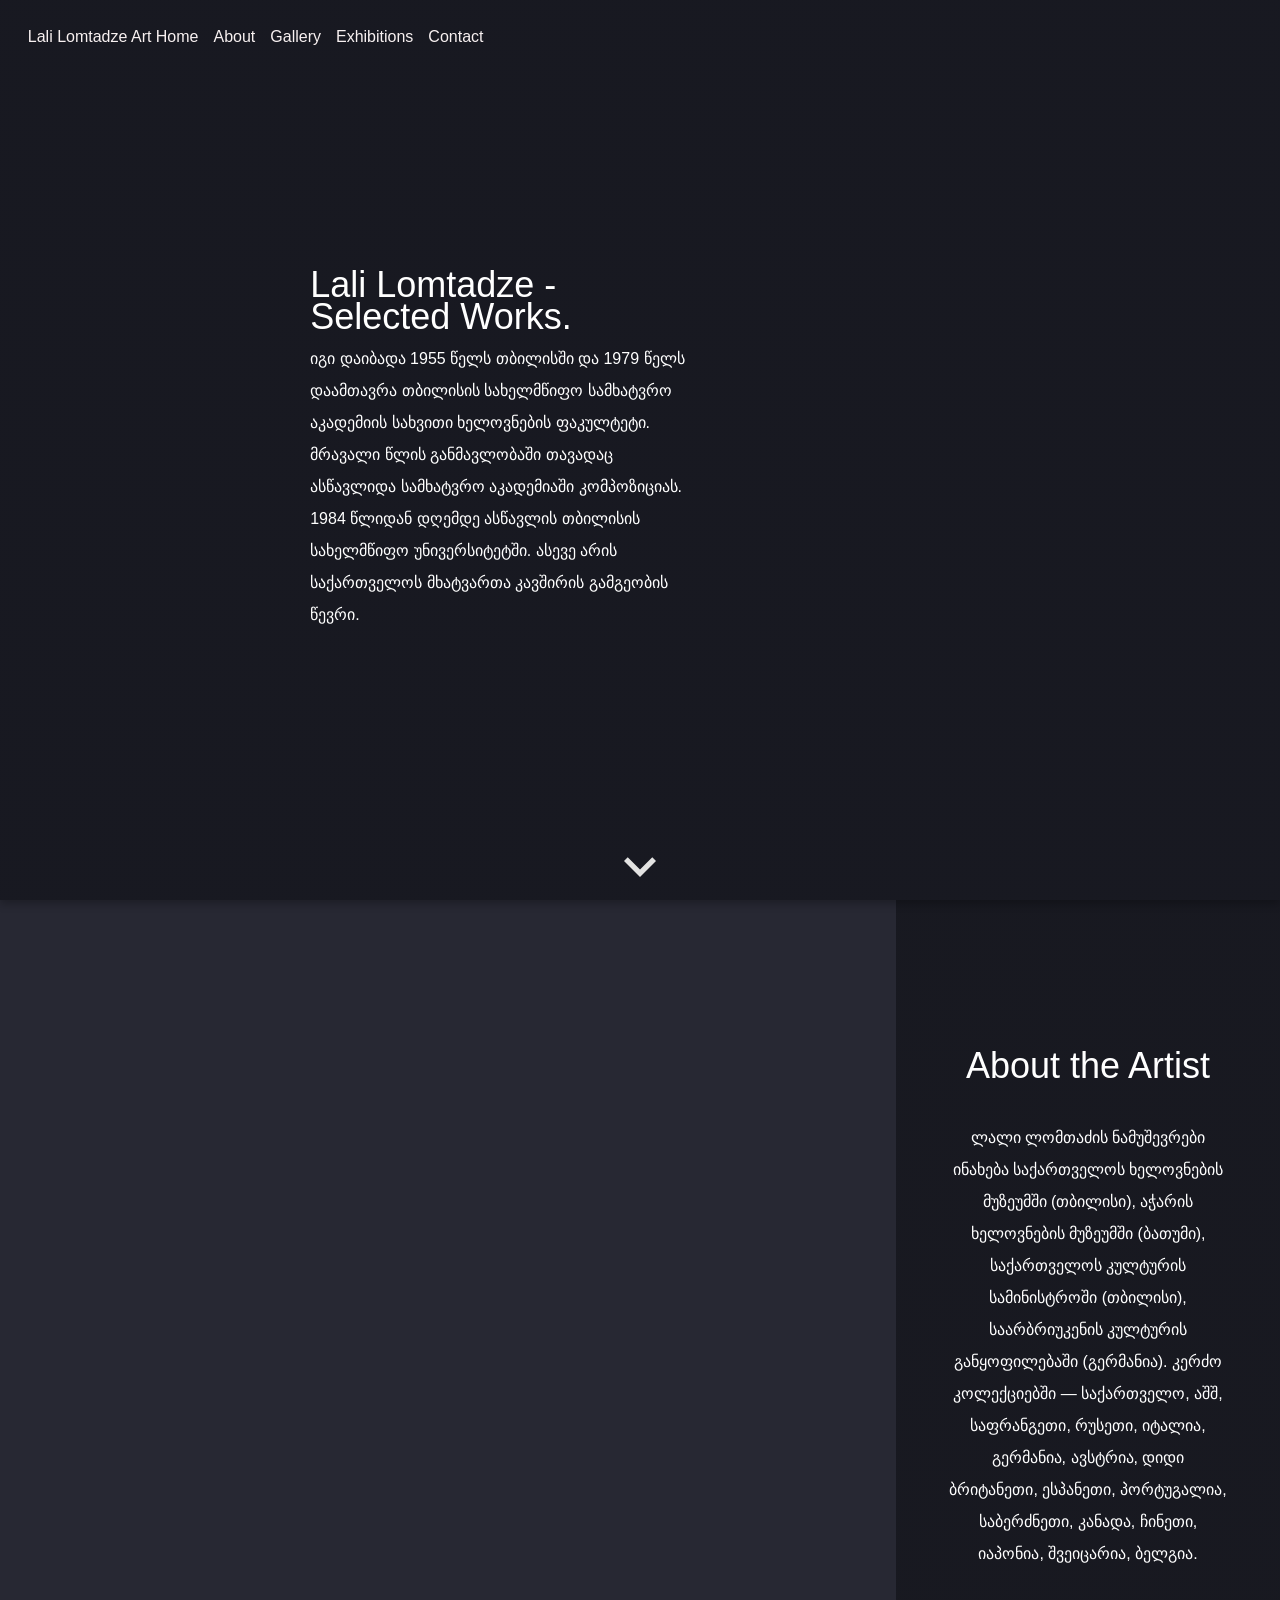
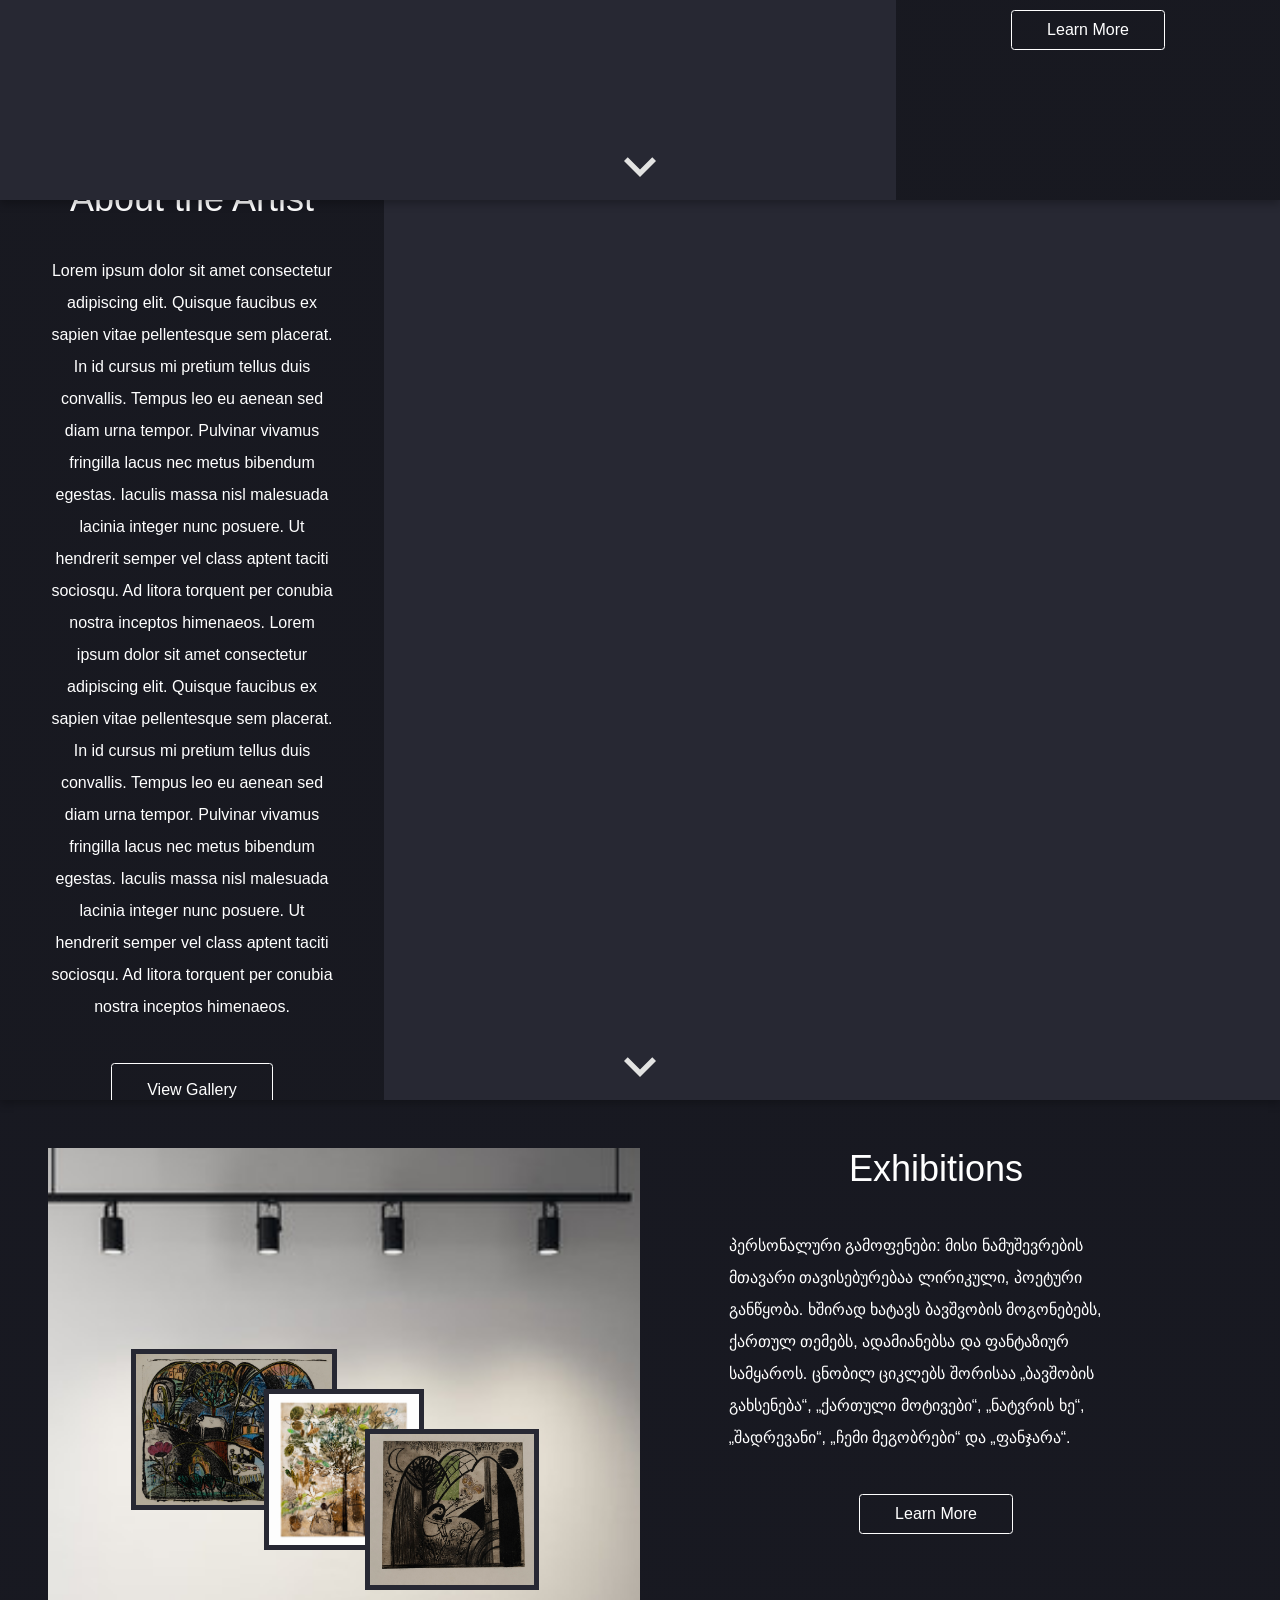
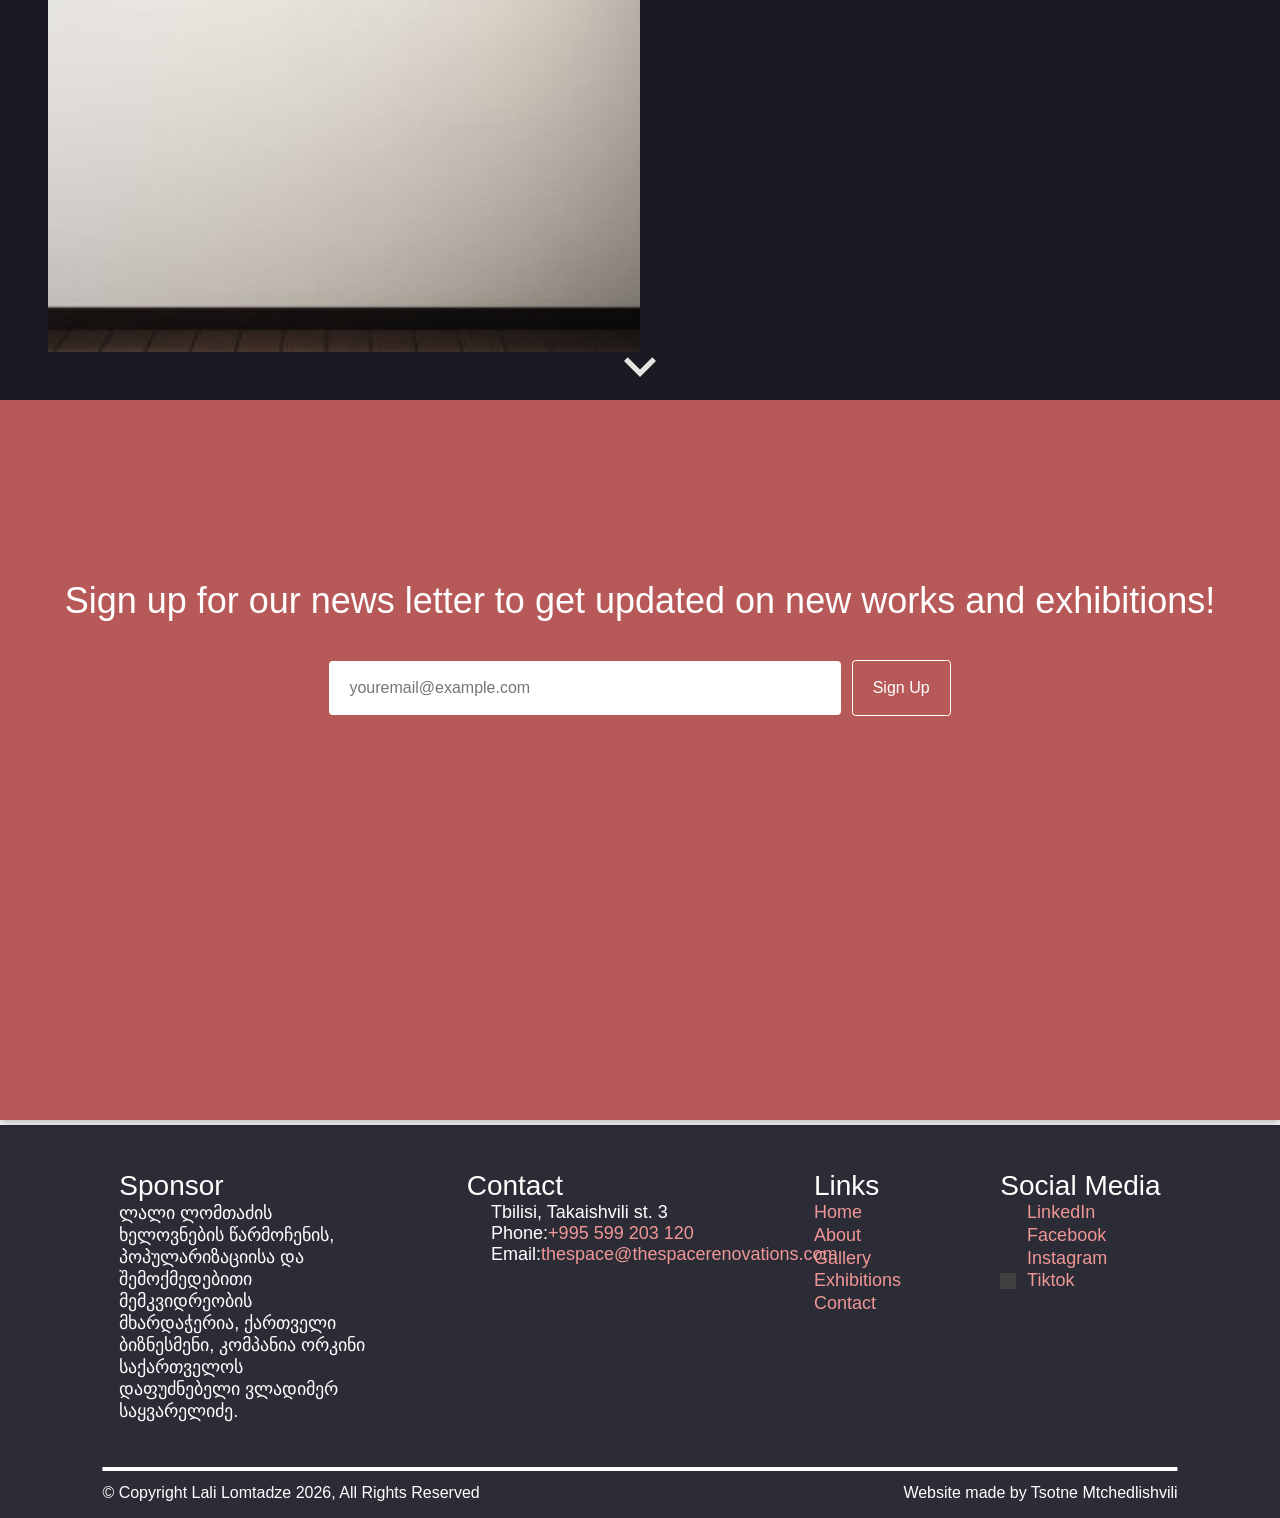
==== about.html @ ee427dda "Update the project to its alpha state Alpha update" ====
<!DOCTYPE html>
<html lang="en">
<head>
    <meta charset="UTF-8">
    <meta name="viewport" content="width=device-width, initial-scale=1.0">
    <meta name="description" content="">

    <meta property="og:title" content="">
    <meta property="og:description" content="">
    <meta property="og:image" content="">
    <meta property="og:type" content="">
    <meta property="og:url" content="">
    
    <link rel="canonical" href="">

    

    <link rel="alternate" hreflang="ka" href="">
    <link rel="alternate" hreflang="en" href="">
    <link rel="alternate" hreflang="x-default" href="">

    <link rel="stylesheet" href="Styles/styles.css">
    <link rel="stylesheet" href="Styles/nav.css">
    <link rel="stylesheet" href="Styles/UI.css">
    <link rel="stylesheet" href="Styles/about.css">
    <link rel="stylesheet" href="Styles/footer.css">

    <title>About</title>
</head>
<body>
    <header>
        <div class="top_Panel ">

            <div class="top_Panel_Before"></div>
            <div class="logo_And_Btn">
                <a href="index.html" class="nav_Logo">
                    Lali Lomtadze Art
                </a>

                <button class="hamburger_Btn hamburger_Visible" aria-label="Toggle navigation menu" aria-expanded="false">
                    <div class="hamburger_Line hl1"></div>
                    <div class="hamburger_Line hl2">
                        <div class="hl_Piece1"></div>
                        <div class="hl_Piece2"></div>
                    </div>
                    <div class="hamburger_Line hl3"></div>
                </button>
            </div>

            <nav class="nav_Element">
                <ul class="nav_List">
                    <li class="nav_Item">
                        <a href="index.html" class="nav_Link">Home</a>
                    </li>
                    <li class="nav_Item">
                        <a href="about.html" class="nav_Link">About</a>
                    </li>
                    <li class="nav_Item">
                        <a href="gallery.html" class="nav_Link">Gallery</a>
                    </li>
                    <li class="nav_Item">
                        <a href="exhibition.html" class="nav_Link">Exhibitions</a>
                    </li>
                    <li class="nav_Item">
                        <a href="contact.html" class="nav_Link">Contact</a>
                    </li>
                </ul>
            </nav>
        </div>
        <div id="sentinel" aria-hidden="true" style="position: absolute; top: 0; left: 0; width: 100%; height: 1px; pointer-events: none; opacity: 0;"></div>
    </header>

    <main>

        <section class="landing_Banner_About" aria-labelledby="">
            <div class="about_Banner_Content content_Window">
                <div class="banner_Content_Centerer">
                    <div class="banner_Text_Container">
                        <h1 class="about_Primary_Heading">
                            Lali Lomtadze - Selected Works.
                        </h1>
                        <p class="about_Biography_Description">
                            იგი დაიბადა 1955 წელს თბილისში და 1979 წელს დაამთავრა თბილისის სახელმწიფო
                            სამხატვრო აკადემიის სახვითი ხელოვნების ფაკულტეტი. მრავალი წლის განმავლობაში
                            თავადაც ასწავლიდა სამხატვრო აკადემიაში კომპოზიციას. 1984 წლიდან დღემდე ასწავლის
                            თბილისის სახელმწიფო უნივერსიტეტში. ასევე არის საქართველოს მხატვართა კავშირის
                            გამგეობის წევრი.
                        </p>
                    </div>
                    <div class="banner_Portrait_Container">
                        <img src="https://encrypted-tbn0.gstatic.com/images?q=tbn:ANd9GcS9fx3Zv20rhiYSWiV0ve0TaMlXgPOiz7mIJTWCJPM9UE-crGL4TwA_lVGU&s=10" alt="" class="about_Banner_Portrait">
                    </div>
                </div>
            </div>    
            <div class="arrow_Centerer">
                <a href="#aboutSection3" class="jump_To_Arrow">
                    <img src="../images/downArrow.svg" alt="" class="downArrow">
                </a>
            </div>
        </section>

        <!-- <section class="about_Section_2" aria-labelledby="">
            <div class="section2_Container content_Window">
                <h2 class="main_Biography_Heading">
                    About the Artist
                </h2>
                <p class="main_Biography_Description">
                    Lorem ipsum dolor sit amet consectetur adipiscing elit. Quisque faucibus ex sapien vitae pellentesque sem placerat. In id cursus mi pretium tellus duis convallis. Tempus leo eu aenean sed diam urna tempor. Pulvinar vivamus fringilla lacus nec metus bibendum egestas. Iaculis massa nisl malesuada lacinia integer nunc posuere. Ut hendrerit semper vel class aptent taciti sociosqu. Ad litora torquent per conubia nostra inceptos himenaeos.

                    Lorem ipsum dolor sit amet consectetur adipiscing elit. Quisque faucibus ex sapien vitae pellentesque sem placerat. In id cursus mi pretium tellus duis convallis. Tempus leo eu aenean sed diam urna tempor. Pulvinar vivamus fringilla lacus nec metus bibendum egestas. Iaculis massa nisl malesuada lacinia integer nunc posuere. Ut hendrerit semper vel class aptent taciti sociosqu. Ad litora torquent per conubia nostra inceptos himenaeos.
                </p>
            </div>
        </section> -->

        <section class="about_Section_3" id="aboutSection3" aria-labelledby="">
            <div class="section3_Container content_Window section_Panel">
                <h2 class="main_Biography_Heading">
                    About the Artist
                </h2>
                <p class="main_Biography_Description">
                    ლალი ლომთაძის ნამუშევრები ინახება საქართველოს ხელოვნების მუზეუმში (თბილისი),
                    აჭარის ხელოვნების მუზეუმში (ბათუმი), საქართველოს კულტურის სამინისტროში
                    (თბილისი), საარბრიუკენის კულტურის განყოფილებაში (გერმანია).
                    კერძო კოლექციებში — საქართველო, აშშ, საფრანგეთი, რუსეთი, იტალია, გერმანია, ავსტრია,
                    დიდი ბრიტანეთი, ესპანეთი, პორტუგალია, საბერძნეთი, კანადა, ჩინეთი, იაპონია, შვეიცარია,
                    ბელგია.
                </p>
                <button class="generic_Button">Learn More</button>
            </div>
            <div class="arrow_Centerer">
                <a href="#aboutSection4" class="jump_To_Arrow">
                    <img src="../images/downArrow.svg" alt="" class="downArrow">
                </a>
            </div>
        </section>

        <section class="about_Section_4" id="aboutSection4" aria-labelledby="">
            <div class="section4_Container content_Window section_Panel">
                <h2 class="main_Biography_Heading">
                    About the Artist
                </h2>
                <p class="main_Biography_Description">
                    Lorem ipsum dolor sit amet consectetur adipiscing elit. Quisque faucibus ex sapien vitae pellentesque sem placerat. In id cursus mi pretium tellus duis convallis. Tempus leo eu aenean sed diam urna tempor. Pulvinar vivamus fringilla lacus nec metus bibendum egestas. Iaculis massa nisl malesuada lacinia integer nunc posuere. Ut hendrerit semper vel class aptent taciti sociosqu. Ad litora torquent per conubia nostra inceptos himenaeos.

                    Lorem ipsum dolor sit amet consectetur adipiscing elit. Quisque faucibus ex sapien vitae pellentesque sem placerat. In id cursus mi pretium tellus duis convallis. Tempus leo eu aenean sed diam urna tempor. Pulvinar vivamus fringilla lacus nec metus bibendum egestas. Iaculis massa nisl malesuada lacinia integer nunc posuere. Ut hendrerit semper vel class aptent taciti sociosqu. Ad litora torquent per conubia nostra inceptos himenaeos.
                </p>
                <a href="gallery.html" class="generic_Button">View Gallery</a>
            </div>
            <div class="arrow_Centerer">
                <a href="#aboutSection5" class="jump_To_Arrow">
                    <img src="../images/downArrow.svg" alt="" class="downArrow">
                </a>
            </div>
        </section>

        <section class="about_Section_5" id="aboutSection5" aria-labelledby="">
            <div class="section5_Container content_Window">
                <div class="content_Window_One">
                   <!-- <img src="../images/gallery/!Unsorted/20260814_112238970_iOS.jpg" id="exponat_1" height="150" alt="" class="exponat exponat_Animation">
                   <img src="../images/gallery/!Unsorted/20260817_174704595_iOS.png" id="exponat_2" alt="" height="150" class="exponat exponat_Animation">
                   <img src="../images/gallery/!Unsorted/20260814_113115418_iOS.jpg" id="exponat_3" alt="" height="150" class="exponat exponat_Animation"> -->
                </div>
                <div class="content_Window_Two">
                     <h2 class="main_Biography_Heading">
                        Exhibitions
                    </h2>
                    <p class="section5_Description">
                        პერსონალური გამოფენები:
                        მისი ნამუშევრების მთავარი თავისებურებაა ლირიკული, პოეტური განწყობა. ხშირად ხატავს
                        ბავშვობის მოგონებებს, ქართულ თემებს, ადამიანებსა და ფანტაზიურ სამყაროს. ცნობილ
                        ციკლებს შორისაა „ბავშობის გახსენება“, „ქართული მოტივები“, „ნატვრის ხე“, „შადრევანი“,
                        „ჩემი მეგობრები“ და „ფანჯარა“.
                    </p>
                    <a href="exhibition.html" class="generic_Button">Learn More</a>
                </div>
            </div>
            <div class="arrow_Centerer">
                <a href="#aboutSection6" class="jump_To_Arrow">
                    <img src="../images/downArrow.svg" alt="" class="downArrow">
                </a>
            </div>
        </section>

        <section class="about_Section_6" id="aboutSection6" aria-labelledby="">
            <div class="section6_Container">
                <h2 class="main_Biography_Heading">
                    Sign up for our news letter to get updated on new works and exhibitions!
                </h2>
                <div class="sign_Up_Part">
                    <div class="form_Group">
                        <input id="email_Input" type="email" name="email" required="" placeholder="youremail@example.com">
                    </div>
                    <a href="exhibition.html" class="generic_Button">Sign Up</a>
                </div>
            </div>
        </section>

    </main>

    <footer>
        <div class="footer_Div">
            <!-- <img src="Images/theSpace/logo-mtavari-eng(2).png"
                 alt="Company Logo" class="footer_Logo" width="50"> -->
                 
            <div class="footer_Column">
                <h3>Sponsor</h3>
                ლალი ლომთაძის ხელოვნების წარმოჩენის, პოპულარიზაციისა და შემოქმედებითი მემკვიდრეობის მხარდაჭერია, ქართველი ბიზნესმენი, კომპანია ორკინი საქართველოს დაფუძნებელი ვლადიმერ საყვარელიძე.
            </div>
            <div class="footer_Column">
                <h3>Contact</h3>
                <address>
                    <div class="description_Footer"><div class="footer_Icon_One" aria-hidden="true"></div> Tbilisi, Takaishvili st. 3</div>
                    <div class="description_Footer"><div class="footer_Icon_Two" aria-hidden="true"></div> Phone: <span><a href="tel:+995599203120">+995 599 203 120</a></span></div>
                    <div class="description_Footer"><div class="footer_Icon_Three" aria-hidden="true"></div> Email: <span><a href="mailto:thespace@thespacerenovations.com">thespace@thespacerenovations.com</a></span></div>
                </address>
            </div>
            <div class="footer_Column">
                <h3>Links</h3>
                <ul>
                    <li class="footer_av_Link"><a href="index.html">Home</a></li>
                    <li class="footer_av_Link"><a href="about.html">About</a></li>
                    <li class="footer_av_Link"><a href="gallery.html">Gallery</a></li>
                    <li class="footer_av_Link"><a href="exhibition.html">Exhibitions</a></li>
                    <li class="footer_av_Link"><a href="contact.html">Contact</a></li>
                </ul>
            </div>
            <div class="footer_Column">
                <h3>Social Media</h3>
                <ul>
                    <li class="social_Link"><div class="footer_Social_Icon" id="soc_One" aria-hidden="true"></div><a href="">LinkedIn</a></li>
                    <li class="social_Link"><div class="footer_Social_Icon" id="soc_Two" aria-hidden="true"></div><a href="">Facebook</a></li>
                    <li class="social_Link"><div class="footer_Social_Icon" id="soc_Three" aria-hidden="true"></div><a href="">Instagram</a></li>
                    <li class="social_Link"><div class="footer_Social_Icon" id="soc_Four" aria-hidden="true"></div><a href="">Tiktok</a></li>
                </ul>
            </div>
        </div>
        <div class="footer-divider"></div>
        <div class="footer_Div_Lower">
            <p class="copyright">© Copyright Lali Lomtadze 2026, All Rights Reserved</p>
            <p class="author">Website made by Tsotne Mtchedlishvili</p>
        </div>
    </footer>
</body>

<script src="js/nav.js"></script>
<script src="js/arrows.js"></script>
<script src="js/panels.js"></script>
<script src="js/about.js"></script>
</html>
---- Styles/styles.css ----
*, *::before, *::after {
        box-sizing: border-box;

        margin: 0;

        padding: 0;

        font-family: Arial, Helvetica, sans-serif;

        --text-color: #2f2a26;

        --text-color-alt: #5c534c;

        --text-color-alt-two: #ffffff;

        --default-font-family: Arial, Helvetica, sans-serif;

        --section-separator-unit: clamp(48px, 3vw, 96px);

        --section-separator-unit-big: clamp(48px, 6vw, 96px);

        --nav-color: #f6f3eecc;

        --nav-text-color: #3a332e;


        --btn-text-small-phone: clamp(0.2rem, 1.5vw + 0.5rem, 1.5rem);
        --btn-text-small: clamp(0.2rem, 0.6vw + 0.5rem, 1.4rem);

        --font-size-title-one: clamp(1rem, 2.3vw + 0.8rem, 2rem);
        --font-size-title-one-big: clamp(1rem, 2.3vw + 0.8rem, 4.3rem);
        --font-size-title-two: clamp(0.2rem, 2vw + 0.6rem, 2rem);
        --font-size-title-three: clamp(0.2rem, 0.8vw + 0.4rem, 2rem);

        --primary-color: rgba(23, 24, 32, 0.95);

        --primary-darker: #bfb6a8;

        --secondary-color: #8a8176;

        --tertiary-color: #f4f1ec;

        --tertiary-darker: #3b342f;

        /* --quaternary-color: #4F728E; */

        --quaternary-color: #cfc7bb;

        --quaternary-lighter: #6b6258;

        --quinary-color: #4b443d;


        --gradient-one: #ffffff;

        --gradient-two: #e3ddd4;


        --gradient-one-hover: #ffffff;

        --gradient-two-hover: #d6cfc5;



        --distinguished-window: #afa79c;


        --footer-background-color: #f3efe9;

        --dimmed-link: #6f665c;


        --contact-tag: #ebe6df62;

        --contact-card: #f7f3ee;


        --background-color: #faf8f5;

        --accent-color-one: #f8f1f1;

        /* --accent-color-one: #b9b1a5; */

        --accent-color-two: #e6dfd3;

        --accent-color-three: #c9b8a3;

        --border-radius-mobile-large: clamp(10px, 4vw, 30px);

        --border-radius-mobile-smaller: clamp(5px, 2vw, 15px);

        --border-radius-picture-one: clamp(10px, 4vw, 30px);

        /* DO NOT DELETE BELOW THIS */


        --footer-Text: #7a7268;

        --footer-headers: #4e463f;

        /* Font Sizes */

        /* =================================
        HERO / DISPLAY
        ================================= */

        --fs-display-xxl: clamp(3.25rem, 8vw, 4rem); /* 52–64px */
        --fs-display-xl:  clamp(2.75rem, 7vw, 3.5rem);
        --fs-display-lg:  clamp(2.25rem, 6vw, 3rem);
        --fs-display-md:  clamp(2rem, 5vw, 2.5rem);


        /* =================================
        SECTION HEADINGS
        ================================= */

        --fs-heading-xl: 2.5rem;  /* 40px */
        --fs-heading-lg: 2rem;    /* 32px */
        --fs-heading-md: 1.75rem; /* 28px */
        --fs-heading-sm: 1.5rem;  /* 24px */


        /* =================================
        CARDS / COMPONENTS
        ================================= */

        --fs-card-xl: 1.5rem;      /* 24px */
        --fs-card-lg: 1.25rem;     /* 20px */
        --fs-card: 1.125rem;       /* 18px */
        --fs-card-sm: 1rem;        /* 16px */


        /* =================================
        BODY COPY
        ================================= */

        --fs-body-xl: 1.25rem; /* 20px */
        --fs-body-lg: 1.125rem;/* 18px */
        --fs-body: 1rem;       /* 16px */
        --fs-body-sm: .875rem; /* 14px */
        --fs-body-xs: .75rem;  /* 12px */


        /* =================================
        UI
        ================================= */

        --fs-button-lg: 1.125rem; /* 18px */
        --fs-button: 1rem;        /* 16px */
        --fs-button-sm: .875rem;  /* 14px */
        --fs-label-lg: 1rem;      /* 16px */
        --fs-label: .875rem;      /* 14px */


        /* =================================
        MARKETING SPECIALS
        ================================= */

        --fs-stat-xl: 4rem; /* 64px */
        --fs-stat-lg: 3rem; /* 48px */
        --fs-quote: 1.5rem; /* 24px */
        --fs-overline: .75rem; /* 12px */
        --fs-caption: .75rem;  /* 12px */
        
    }


    a {
        text-decoration: none;
        color: var(--accent-color-one);
    }

    a:hover {
        text-decoration: none;
        /* color: var(--dimmed-link); */
        color: rgb(241, 150, 150);
    }

  
    h1, h2, h3, h4, h5, h6 {

      font-weight: 100;
    }

    h1 {

        font-size: var(--fs-heading-lg);
    }

    h2 {

        font-size: var(--fs-heading-md);
    }

    h3 {

        font-size: var(--fs-heading-sm);
    }

    h4 {

        font-size: var(--fs-heading-sm);
    }

   @media (min-width:1000px) {
    *, *::before, *::after {
            --fs-display-xxl: clamp(5rem, 7vw, 7rem);    /* ~80–112px */
            --fs-display-xl:  clamp(4rem, 6vw, 6rem);   /* ~64–96px */
            --fs-display-lg:  clamp(3.5rem, 5vw, 5rem); /* ~56–80px */
            --fs-display-md:  clamp(3rem, 4vw, 4rem);   /* ~48–64px */

            --fs-heading-xl: 3.75rem; /* 60px */
            --fs-heading-lg: 3rem;    /* 48px */
            --fs-heading-md: 2.25rem; /* 36px */
            --fs-heading-sm: 1.75rem; /* 28px */

            --fs-card-xl: 2.25rem; /* 36px */
            --fs-card-lg: 1.75rem; /* 28px */
            --fs-card: 1.5rem;     /* 24px */
            --fs-card-sm: 1.25rem; /* 20px */

            --fs-body-xl: 1.5rem;  /* 24px */
            --fs-body-lg: 1.375rem;/* 22px */
            --fs-body: 1.125rem;   /* 18px */
            --fs-body-sm: 1rem;    /* 16px */
            --fs-body-xs: .875rem; /* 14px */

            --fs-button-lg: 1.25rem; /* 20px */
            --fs-button: 1.125rem;   /* 18px */
            --fs-button-sm: 1rem;    /* 16px */
            --fs-label-lg: 1.125rem; /* 18px */
            --fs-label: 1rem;        /* 16px */

            --fs-stat-xl: 6rem; /* 96px */
            --fs-stat-lg: 4rem; /* 64px */
            --fs-quote: 2rem;   /* 32px */
            --fs-overline: .875rem; /* 14px */
            --fs-caption: .875rem;  /* 14px */
        }
    }


    @media (min-width: 2000px) {

        *, *::before, *::after {

        --fs-body-xl: 1.75rem;  /* 28px */
        --fs-body-lg: 1.5rem;   /* 24px */
        --fs-body: 1.375rem;    /* 22px */
        --fs-body-sm: 1.125rem; /* 18px */

        --fs-heading-xl: 5rem;    /* 80px */
        --fs-heading-lg: 4rem;    /* 64px */
        --fs-heading-md: 3rem;    /* 48px */
        --fs-heading-sm: 2.25rem; /* 36px */

        --fs-card-xl: 3rem;    /* 48px */
        --fs-card-lg: 2.25rem; /* 36px */
        --fs-card: 1.75rem;    /* 28px */
        --fs-card-sm: 1.5rem;  /* 24px */

        --fs-button-lg: 1.5rem; /* 24px */
        --fs-button: 1.25rem;   /* 20px */
        --fs-button-sm: 1.125rem; /* 18px */
        --fs-label-lg: 1.25rem; /* 20px */
        --fs-label: 1.125rem;   /* 18px */

        --fs-stat-xl: 8rem; /* 128px */
        --fs-stat-lg: 5rem; /* 80px */
        --fs-quote: 2.5rem; /* 40px */
        --fs-overline: 1rem; /* 16px */
        --fs-caption: 1rem;  /* 16px */
        }
    }

    @media (min-width: 3000px) {
        *, *::after, *::before {

        --fs-display-xxl: clamp(8rem, 6vw, 10rem);
        --fs-display-xl:  clamp(6.75rem, 5vw, 8.5rem);
        --fs-display-lg:  clamp(5.5rem, 4vw, 7rem);
        --fs-display-md:  clamp(4.5rem, 3vw, 5.75rem);


        /* =================================
            SECTION HEADINGS
            ================================= */

        --fs-heading-xl: 7rem;       /* 112px */
        --fs-heading-lg: 5.5rem;     /* 88px */
        --fs-heading-md: 4.25rem;    /* 68px */
        --fs-heading-sm: 3rem;       /* 48px */


        /* =================================
            CARDS / COMPONENTS
            ================================= */

        --fs-card-xl: 4rem;          /* 64px */
        --fs-card-lg: 3.25rem;       /* 52px */
        --fs-card: 2.5rem;           /* 40px */
        --fs-card-sm: 2rem;          /* 32px */


        /* =================================
            BODY COPY
            ================================= */

        --fs-body-xl: 3.25rem;       /* 44px */
        --fs-body-lg: 2.375rem;      /* 38px */
        --fs-body: 2.5rem;             /* 32px */
        --fs-body-sm: 1.625rem;      /* 26px */
        --fs-body-xs: 1.375rem;      /* 22px */


        /* =================================
            UI
            ================================= */

        --fs-button-lg: 2rem;        /* 32px */
        --fs-button: 1.75rem;        /* 28px */
        --fs-button-sm: 1.5rem;      /* 24px */

        --fs-label-lg: 1.625rem;     /* 26px */
        --fs-label: 1.375rem;        /* 22px */


        /* =================================
            MARKETING SPECIALS
            ================================= */

        --fs-stat-xl: 11rem;         /* 176px */
        --fs-stat-lg: 7rem;          /* 112px */

        --fs-quote: 3.5rem;          /* 56px */

        --fs-overline: 1.25rem;      /* 20px */

        --fs-caption: 1.25rem;       /* 20px */
            }


    }
---- Styles/nav.css ----
/* Hamburger Button */

.hamburger_Line {

    height: 5px;
    width: 100%;

    border-radius: 100px;

    

  }
  
  .hamburger_Pressed > .hl1 {

    transform: rotate(45deg);
    /* width: calc(1.4 * 33.5px); */
    transform-origin: left;
    translate: 15% 23%;

  }

  .hamburger_Pressed > .hl2 {

    background: transparent;
  }

  .hamburger_Pressed  .hl_Piece1 {

    transform: translateX(-150%);

  }

  .hamburger_Pressed  .hl_Piece2 {

    transform: translateX(150%);

  }

  .hamburger_Pressed > .hl3 {

    transform: rotate(-45deg);
    transform-origin: left;
    translate: 15% -23%;
  }
  
  .hl1 {
    background: var(--accent-color-one);
    transition: all 200ms ease-in;

  }

  .hl2 {
    
  display: flex;
  background-color: var(--accent-color-one);
  transition: all 200ms ease-in;


  }

  .hl_Piece1 {

    
    width: 50%;
    height: 100%;
    border-bottom-left-radius: 50px;
    border-top-left-radius: 50px;
    background: var(--accent-color-one);
    transition: all 100ms ease-in;
  }
  .hl_Piece2 {

    width: 50%;
    height: 100%;
    border-bottom-right-radius: 50px;
    border-top-right-radius: 50px;
    background: var(--accent-color-one);
    transition: all 100ms ease-in;
  }

  .hl3 {
    background: var(--accent-color-one);
    transition: all 200ms ease-in;

  }

  .hamburger_Btn {

    /* background-color: transparent; */
    border: none;
    height: 33px;
    width: 33px;
    display: flex;
    padding: 4px;
    flex-direction: column;
    justify-content: space-between;
    align-items: center;
    border-radius: 5px;
    overflow: hidden;

    /* position: relative;
    left: 15vw; */
    opacity: 0;
    visibility: hidden;
    background-color: transparent;
    

  }

  .hamburger_Btn:hover {

    cursor: pointer;
    

  }

  .nav_Logo {

    min-width: max-content;

  }


  .logo_And_Btn {
    width: 10vw;
    display: flex;
    justify-content: space-between;
    align-items: center;
    transition: all 200ms ease-in-out;
    height: var(--section-separator-unit);
    min-height:var(--section-separator-unit) ;
    padding: 0 1vw;
    padding-inline: clamp(8px, 4vw, 15px);


  }

  /* Navbar */

  .top_Panel {

    display: flex;
    position: fixed;
    top: 1vw;
    left: 1vw;
    height: calc(var(--section-separator-unit));
    width: max-content;
    display: flex;
    align-items: center;
    z-index: 15;
    gap: clamp(8px, 4vw, 15px);
    transition: all 200ms ease-in-out;
    /* padding-inline: clamp(8px, 4vw, 15px); */
    
  }

  .top_Panel_Before {
    position: absolute;
    top: 0;
    left: 0;
    display: block;
    height: 100%;
    width: 0%;
    background-color: rgba(0, 0, 0, 0.384);
    z-index: -1;
    /* transform: translateX(-100%); */
    transition: all 200ms ease-out;  


  }

  .nav_List {

    display: flex;
    list-style: none;
    gap: clamp(8px, 4vw, 15px);
    transform: translateX(0%);
    transition: all 600ms ease-in-out;
    opacity: 1;
  }

  /* Show Dropdown */

  .show_Dropdown {
    
    flex-direction: column;
    align-items: normal;
    /* padding-block: 1vw 2vw; */
    /* height: unset; */
    gap: 0;
  }

  .show_Dropdown .top_Panel_Before {
    
    /* transform: translateX(0%); */
    width: 100%;
    backdrop-filter: blur(15px);

  }

  .show_Dropdown .logo_And_Btn {

    /* background-color: black; */
    /* width: 100%; */
    align-items: center;
    width: 100%;
    gap: clamp(8px, 4vw, 15px);
  }

  .show_Dropdown .hamburger_Btn {

    opacity: 1;
    visibility:visible;
  }

  .show_Dropdown .nav_List {

    /* padding: clamp(8px, 4vw, 15px); */
    /* opacity: 0; */
    /* display: none; */
    /* position: absolute;
    right: 0;
    top: 0; */
    transform: translateX(-120%);
  }

  .nav_Element {


    /* height: 100%; */
    display: flex;
    align-items: center;
    overflow: hidden;
    width: auto;
    /* transition: all 200ms ease-in-out; */

  }

  .show_Dropdown .nav_Element {

    position: absolute;
    top: 100%;
    height: 0px;
    width: 100%;
    background-color: rgba(0, 0, 0, 0.384);
    overflow: hidden;
    /* transition: all 200ms !important; */

  }

  /* .show_Dropdown .nav_Element {

    
    display: flex;
    position: absolute;
    top: 0;
    right: 0;
    width: 0%;
    min-height: 100%;
    height: 100%;
    z-index: -2;
    justify-content: end;
    align-items: center;
    min-width: 0;
    overflow: hidden;
    flex-shrink: 2;

  } */

  .show_Dropdown .nav_Element_Closed {

    height: 0px !important;

  }

  

  .show_Dropdown .temporary_Ul {

    display: flex;
    flex-direction: column;
    width: 100%;
    position: absolute;
    top: 0;
    padding: clamp(8px, 4vw, 15px);
    padding-top: 0;
    gap: clamp(8px, 4vw, 15px);
    list-style: none;
    backdrop-filter: blur(15px);
  }

  .show_Dropdown .temporary_Ul .nav_Link {

    display: block;
    width: 100%;
    height: 100%;
    padding: clamp(4px, 2vw, 8px);
  }

  .nav_Element_Expanded .nav_List {

    display: flex;
    position: absolute;
    top: 0;
    right: 0;
    flex-direction: column;
    width: unset;
    transform: unset;
    
  }
---- Styles/UI.css ----
.generic_Button {

    /* width: clamp(80px, 8vw, 260px);
    height: ; */
    padding-inline: clamp(35px, 2vw + 0.35rem, 150px);
    padding-block: clamp(10px, 0.5vw, 40px);
    font-size: inherit;
    background-color: transparent;
    border: none;
    color: white;
    border: solid 1px white;
    border-radius: calc(clamp(35px, 2vw + 0.35rem, 150px)/10);
    transition: all 150ms ease-out;
}

.generic_Button:hover {


    color: rgba(255, 0, 0, 0);
    /* border: solid 1px rgba(255, 0, 0, 0); */
    border-color: rgb(241, 150, 150);
    color: rgb(241, 150, 150);
    cursor: pointer;
}
---- Styles/about.css ----
section {

    background-attachment: fixed;
    background-position: center center;
    background-size: cover;
    background-color: #272833;
    height: 100vh;

    color: white;
    position: relative;
    box-shadow: 0 0.25em 0.5em 0 rgba(0, 0, 0, 0.25);
    
}

html {

    scroll-behavior: smooth;
    transition: all 2000ms ease-in-out;
}

.arrow_Centerer {

    position: absolute;
    bottom: 0;
    width: 100vw;
    height: max-content;
    display: flex;
    justify-content: center;
    align-items: center;
}

.jump_To_Arrow {

    opacity: 0;
    visibility: hidden;
    width: 5vw;
    height: 5vw;
    transform: translateY(-50%);
    transition: all 350ms ease;
}

.jump_To_Arrow_Displayed {

    opacity: 1;
    visibility: visible;
    transform:translateY(0);
}

.downArrow {

    height: 100%;
    width: 100%;
    object-fit: contain;
    
    
}

.content_Window {

    background-image: linear-gradient(rgba(23, 24, 32, 0.95), rgba(23, 24, 32, 0.95));

}

.landing_Banner_About {

    background-size: cover;
    background-image: url(http://www.bigsale.ge/lalilomtadze/lalilomtadze_photo1.jpg);
    z-index: 5;
}

.about_Banner_Content {

   
    height: 100%;
    width: 100%;
    display: flex;
    justify-content: center;
    align-items: center;
    /* background-blend-mode: overlay; */
}

.banner_Content_Centerer {

    width: 100vw;
    display: flex;
    overflow: hidden;
    justify-content: center;
    align-items: center;
    gap: 2vw;
    /* height: clamp(300px, 30vh, 750px); */
    min-height: max-content;
    height: 100vh;

}


.banner_Text_Container {

    
    max-width: 30vw;
    display: flex;
    flex-direction: column;
    gap: clamp(10px, 0.5vw, 20px);
    line-height: 200%;
}

.about_Primary_Heading {

    font-size: var(--fs-heading-md);


}

.about_Biography_Description {

    width: 98%;


}


.banner_Portrait_Container {

    /* border-radius: 100vw; */
    width: clamp(250px, 15vw, 500px);;
    height: clamp(250px, 15vw, 500px);
    overflow: hidden;
    display: flex;
    justify-content: center;
    align-items: center;

    /* box-shadow: -23px -10px 13px rgba(129, 158, 211, 0.336), 23px 10px 13px rgba(228, 171, 171, 0.308); */
    

}

.about_Banner_Portrait {

float: center;
}

.about_Section_2 {

    background-size: 120%;
    background-image: url(https://chairish-prod.freetls.fastly.net/image/product/sized/dc9aaa8b-7461-4d63-847d-93b77464feb2/lali-lomtadze-mixed-media-plant-still-life-2956?aspect=fit&width=1800&height=1800);
    display: flex;
    align-items: end;
    
    z-index: 4;
}

.section2_Container {

    height: 50vh;
}


.about_Section_3 {

    background-image: url(https://encrypted-tbn0.gstatic.com/images?q=tbn:ANd9GcS5wnqmchr6P_9ZdV0jAe7a1R5ADKM6NwK6n1Fxu6juFuX3mWLhCHPM9Ir-&s=10);
    display: flex;
    justify-content: right;
    z-index: 3;
    overflow: hidden;
}

.section3_Container {

    width: 30vw;
    height: 100%;
    opacity: 0;
    visibility: 0;
    
}

.section_Slide_Left {

    opacity: 1;
    visibility: 1;
    animation: 400ms forwards ease-in-out slide-in-left;
}

.about_Section_4 {

    background-image: url(https://art.gov.ge/wp-content/uploads/2022/10/IMG_6234-786x1024.jpg);
    background-size:cover;
    display: flex;
    justify-content: left;
    z-index: 2;
    overflow: hidden;
    
}

.section4_Container {

    width: 30vw;
    height: 100%;
    opacity: 0;
    visibility: 0;
    
}

.section_Slide_Right {

    opacity: 1;
    visibility: 1;
    animation: 400ms forwards ease-in-out slide-in-right;
}



.section_Panel {

    padding: 4vw;
    display: flex;
    flex-direction: column;
    gap: 5%;
    align-items: center;
    justify-content: center;
    text-align: center;
    line-height: 200%;
    transition: all 200ms ease-in-out;
    
    
}

.about_Section_3 .arrow_Centerer, .about_Section_4 .arrow_Centerer {

    z-index: -1;
}

/* .about_Section_5 {


} */

.section5_Container {

    height: 100%;
    padding: var(--section-separator-unit);
    display: flex;
    flex-direction: row;

}

.content_Window_One, .content_Window_Two {
    width: 50%;
    height: 100%;
    display: flex;
    flex-direction: column;
    gap: 5%;
    align-items: center;
    justify-content: start;
}

.content_Window_One {

    background-image: url(../images/about/360_F_194708750_os7GskmU0EiyecPHPyfEqUKg4hMXo7dS.jpg);
    background-position: center;
    background-size: cover;
    position: relative;
    overflow: hidden;
}

.section5_Description {

    width: 70%;
    line-height: 200%;
}

.exponat {

    border: solid 5px #272833;
    position: absolute;
    top: 30%;
    height: 20%;
    opacity: 0%;
}

.exponat_Animation {

    animation: slide-down 700ms ease-in-out;
    opacity: 100%;
}

#exponat_1 {

    left: 14%;
    top: 25%;

}

#exponat_3 {

    right: 17%;
    top: 35%;

}



.about_Section_6 {

    background-color: rgb(184, 89, 89);
    height: 80vh;
}

.section6_Container {

    display: flex;
    /* justify-content: center; */
    padding-top: 20vh;
    align-items: center;
    flex-direction: column;
    gap: 3vw;
    height: 100%;
}

.form_Group {

    display:flex;
    flex-direction: column;
    gap: clamp(6px, 1vw, 10px);
    width: 50%
}

.form_Group input {

    /* width: 100%; */
    padding: clamp(12px, 1.8vw, 18px) clamp(14px, 2vw, 20px);
    border: 1px solid var(--border);
    border-radius: 4px;
    background: white;
    font-family: var(--font);
    font-size: clamp(14px, 1.3vw, 16px);
    /* color: white; */
    transition: border-color 0.2s;
}

.sign_Up_Part {

    display: flex;
    gap: 0.8vw;
    justify-content: center;
    align-items: last baseline;
    width: 80%;
}

.section6_Container .generic_Button {

    padding: clamp(12px, 1.8vw, 18px) clamp(14px, 2vw, 20px);
}












@keyframes slide-down {
  from {
    translate: 0 -200%;
    opacity: 0%;
    /* scale: 200% 1; */
    /* position: absolute; */
  }

  to {
    translate: 0 0;
    opacity: 100%;
    /* scale: 100% 1; */
    /* position: relative; */
  }
}

@keyframes slide-in-right {
  from {
    translate: -50%;
    /* scale: 200% 1; */
    position: absolute;
  }

  to {
    translate: 0;
    /* scale: 100% 1; */
    position: relative;
  }
}

@keyframes slide-in-left {
  from {
    translate: 50%;
    /* scale: 200% 1; */
    position: absolute;
  }

  to {
    translate: 0;
    /* scale: 100% 1; */
    position: relative;
  }
}
---- Styles/footer.css ----
footer {
    background-color: rgb(43, 44, 54);
    overflow: wrap;
  }

  footer a {

    text-decoration: none;
    /* color: rgb(83, 165, 76); */
    /* color: var(--dimmed-link); */
    color: rgb(241, 150, 150);
    transition: all 150ms ease;
  }

  footer a:hover {

    
    /* color: var(--accent-color-one); */
    color: white;
    
  }

  footer h4 {

    color: var(--footer-headers);
    font-weight: 900 ;
  }

  .footer_Div {

    display: flex;
    flex-direction: column;
    justify-content: space-evenly;
    align-items: center;
    gap: 5vh;

    /* background-color: var(--footer-background-color); */
    background-color: rgb(43, 44, 54);

    border-top: 5px solid var(--footer-Text);
    padding: 5vh 20px;

    font-family: var(--default-font-family);
    font-size: var(--fs-body) !important;
    /* color: var(--footer-Text); */
  }

  .footer_Column {

    max-width: 600px;
    display: flex;
    flex-direction: column;
    align-items: center;
    /* text-align: center; */
  }

  .footer_Column h4 {

        text-align: center;
  }



  .address_Column {
    display: flex;
    flex-direction: column;
    gap: 0.2vh;
  }

  footer address {

    width: clamp(300px, 80vw, 600px);
    font-style: normal;
  }

  .footer_Column ul {

    list-style: none;
    display: flex;
    flex-direction: column;
    gap: 0.2vh;
  }

  .footer_Logo {

    float: left;
    height: clamp(20px,10vh, 80px);
    width: auto;
    margin-right: 8px;
    margin-bottom: 0.5vh;

  }

  .footer_Column_Link {

    text-align: left;
  }

  .footer-divider {

    background-color: var(--footer-Text);
    width: 84vw;
    height: 0.4vh;
    position: absolute;
    left: 50%;
    transform: translate(-50%);

  }

  .footer_Div_Lower {

    display: flex;
    flex-direction: column;
    justify-content: space-between;

    gap: clamp(5px, 3vw, 20px);

    width: 84vw;
    padding: 1.3vw;
    padding-top: 1.3vh;;
    margin: 0 auto;

    /* background-color: rgb(17, 17, 17); */

    color: var(--footer-Text);
    color: white;
    /* font-size: clamp(0.5rem, 0.3rem + 3vw, 1.2rem); */
    font-family: var(--default-font-family);
  }

  .copyright {

    text-align: center;
  }

  .tos {

    display: flex;
    justify-content: space-evenly;
    gap: 25px;
  }

  .description_Footer {

    display: flex;
    align-items: center;
    text-align: center;
  }

  .footer_Icon_One, .footer_Icon_Two, .footer_Icon_Three {

    display: inline-block;
    width: 1em;
    height: 1em;
    margin-right: 0.5vw;
    background-size:contain;
    background-position: center;


  }

  .footer_Icon_One {
    background-image: url(../Images/Icons/location_on_30dp_7D7D7D_FILL0_wght400_GRAD0_opsz24.svg);
  }

  .footer_Icon_Two {
    background-image: url(../Images/Icons/phone_in_talk_30dp_7D7D7D_FILL0_wght400_GRAD0_opsz24.svg);
  }

  .footer_Icon_Three {
    background-image: url(../Images/Icons/mail_30dp_7D7D7D_FILL0_wght400_GRAD0_opsz24.svg);
  }

  .social_Link {

    display: flex;
    align-items: center;
    gap: 5px;
  }

  .footer_Social_Icon {

    width: clamp(15px, 5vw, 30px);
    height: clamp(15px, 5vw, 30px);
    margin-right: 0.5vw;
    background-size: cover;

  }

  #soc_One {

    display: inline-block;
    content: "";
    background-image: url(../Images/Icons/socials/linkedin-svgrepo-com.svg);
  }
  #soc_Two {

    display: inline-block;
    content: "";
    background-image: url(../Images/Icons/socials/facebook-color-svgrepo-com.svg);
  }
  #soc_Three {

    display: inline-block;
    content: "";
    background-image: url(../Images/Icons/socials/instagram-svgrepo-com.svg);
  }
  #soc_Four {

    display: inline-block;
    content: "";
    background-image: url(../Images/Icons/socials/tiktok-svgrepo-com\(1\).svg);
    background-color: #414141;
  }

  @media (min-width: 1000px) {

    footer {
      /* background-color: var(--footer-background-color); */
    }
  
    footer a {

      text-decoration: none;
      /* color: rgb(83, 165, 76); */
      /* color: var(--dimmed-link); */
      color: rgb(241, 150, 150);
      transition: all 150ms ease;
    }
  
    footer a:hover {
  
      color: var(--accent-color-one);
      
    }
  
    .footer_Div {
  
      all: unset;
      display: flex;
      justify-content: space-evenly;
      align-items: baseline;
  
      /* background-color: var(--footer-background-color); */
      background-color: rgb(43, 44, 54);
  
      border-top: 5px solid var(--footer-Text);
      border-color: white;
      padding: 5vh 20px;
  
      font-family: var(--default-font-family);
      /* font-size: 1.2vw; */
      color: var(--footer-Text);
      color: white;
    }
  
    .footer_Column {
  
      all: unset;
      max-width: 20%;
      min-height: max-content;
      display: flex;
      flex-direction: column;
      justify-content: center;
      align-items: start;
    }
  
    .address_Column {
      all: unset;
      display: flex;
      flex-direction: column;
      gap: 0.2vh;
    }


    .footer_Column h4 {
      text-align: unset;
    }
  
    .footer_Column ul {
  
      list-style: none;
      display: flex;
      flex-direction: column;
      gap: 0.2vh;
    }
  
    .footer_Logo {
  
      float: unset;
      margin: auto 0;
      height: clamp(40px, 8vh, 80px);
      width: auto;
      margin-right: 8px;
  
    }
  
    .footer_Column_Link {
  
      text-align: left;
    }
  
    .footer-divider {
  
      background-color: var(--footer-Text);
      background-color: white;
      width: 84vw;
      height: 0.4vh;
  
      position: absolute;
      left: 50%;
      transform: translate(-50%);
  
    }
  
    .footer_Div_Lower {
  
      all: unset;
      display: flex;
      justify-content: space-between;
  
      width: 84vw;
      padding: 1.3vw;
      margin: 0 auto;
  
      /* background-color: var(--footer-background-color); */
      background-color: rgb(43, 44, 54);
  
      color: var(--footer-Text);
      color: white;
      /* font-size: 1.2vw; */
      font-family: var(--default-font-family);
    }
  
    .description_Footer {
  
      display: flex;
      align-items: center;
      text-align: left;
    }
  
    .footer_Icon_One, .footer_Icon_Two, .footer_Icon_Three {
  
      display: inline-block;
      width: 1em;
      height: 1em;
      margin-right: 0.5vw;
      background-size:contain;
      background-position: center;
  
  
    }
  
    .footer_Icon_One {
      background-image: url(../Images/Icons/location_on_30dp_7D7D7D_FILL0_wght400_GRAD0_opsz24.svg);
    }
  
    .footer_Icon_Two {
      background-image: url(../Images/Icons/phone_in_talk_30dp_7D7D7D_FILL0_wght400_GRAD0_opsz24.svg);
    }
  
    .footer_Icon_Three {
      background-image: url(../Images/Icons/mail_30dp_7D7D7D_FILL0_wght400_GRAD0_opsz24.svg);
    }
  
    .social_Link {
  
      display: flex;
      align-items: center;
      gap: 5px;
    }
  
    .footer_Social_Icon {
  
      width: 1.2vw;
      height: 1.2vw;
      margin-right: 0.5vw;
      background-size: cover;
  
    }
  
    #soc_One {
  
      display: inline-block;
      content: "";
      background-image: url(../Images/Icons/socials/linkedin-svgrepo-com.svg);
    }
    #soc_Two {
  
      display: inline-block;
      content: "";
      background-image: url(../Images/Icons/socials/facebook-color-svgrepo-com.svg);
    }
    #soc_Three {
  
      display: inline-block;
      content: "";
      background-image: url(../Images/Icons/socials/instagram-svgrepo-com.svg);
    }
    #soc_Four {
  
      display: inline-block;
      content: "";
      background-image: url(../Images/Icons/socials/tiktok-svgrepo-com\(1\).svg);
      /* background-color: #003f58; */
    }
  
    .tos {
  
      display: flex;
      gap: 25px;
    }
  }
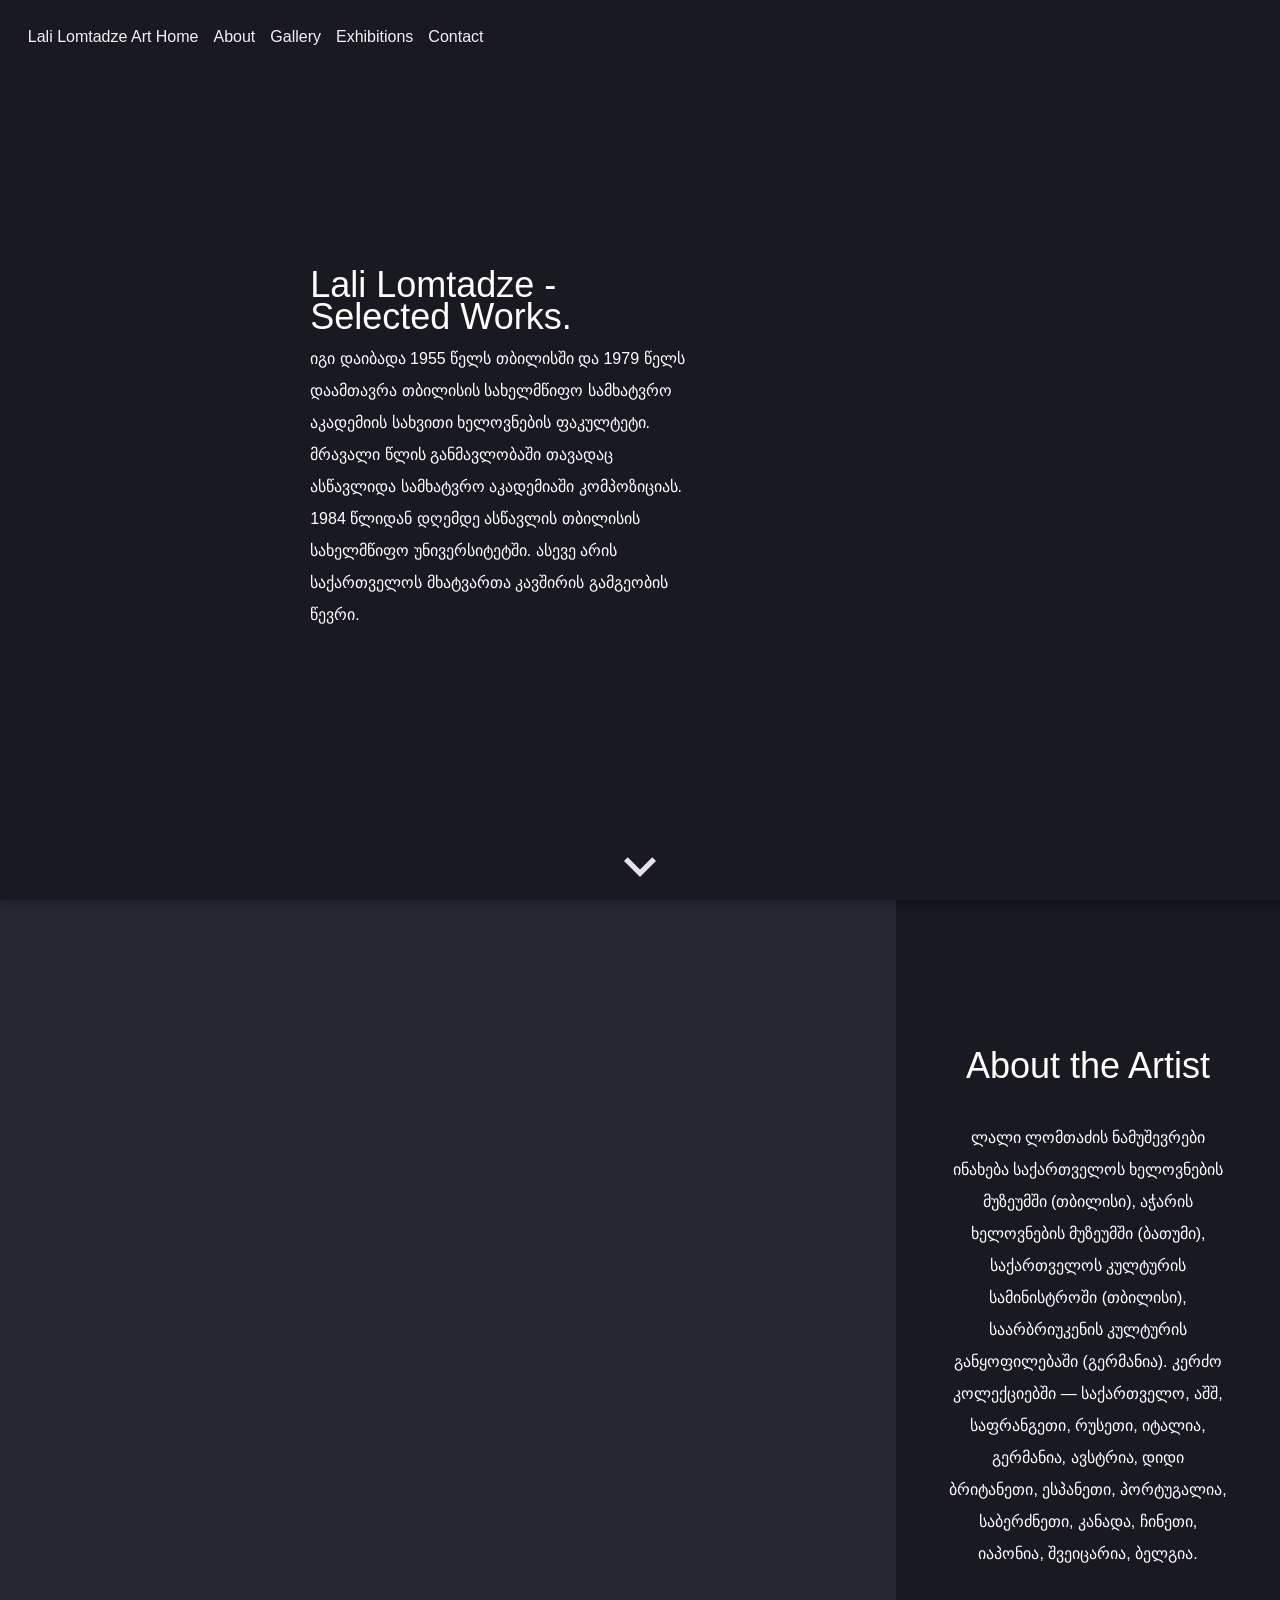
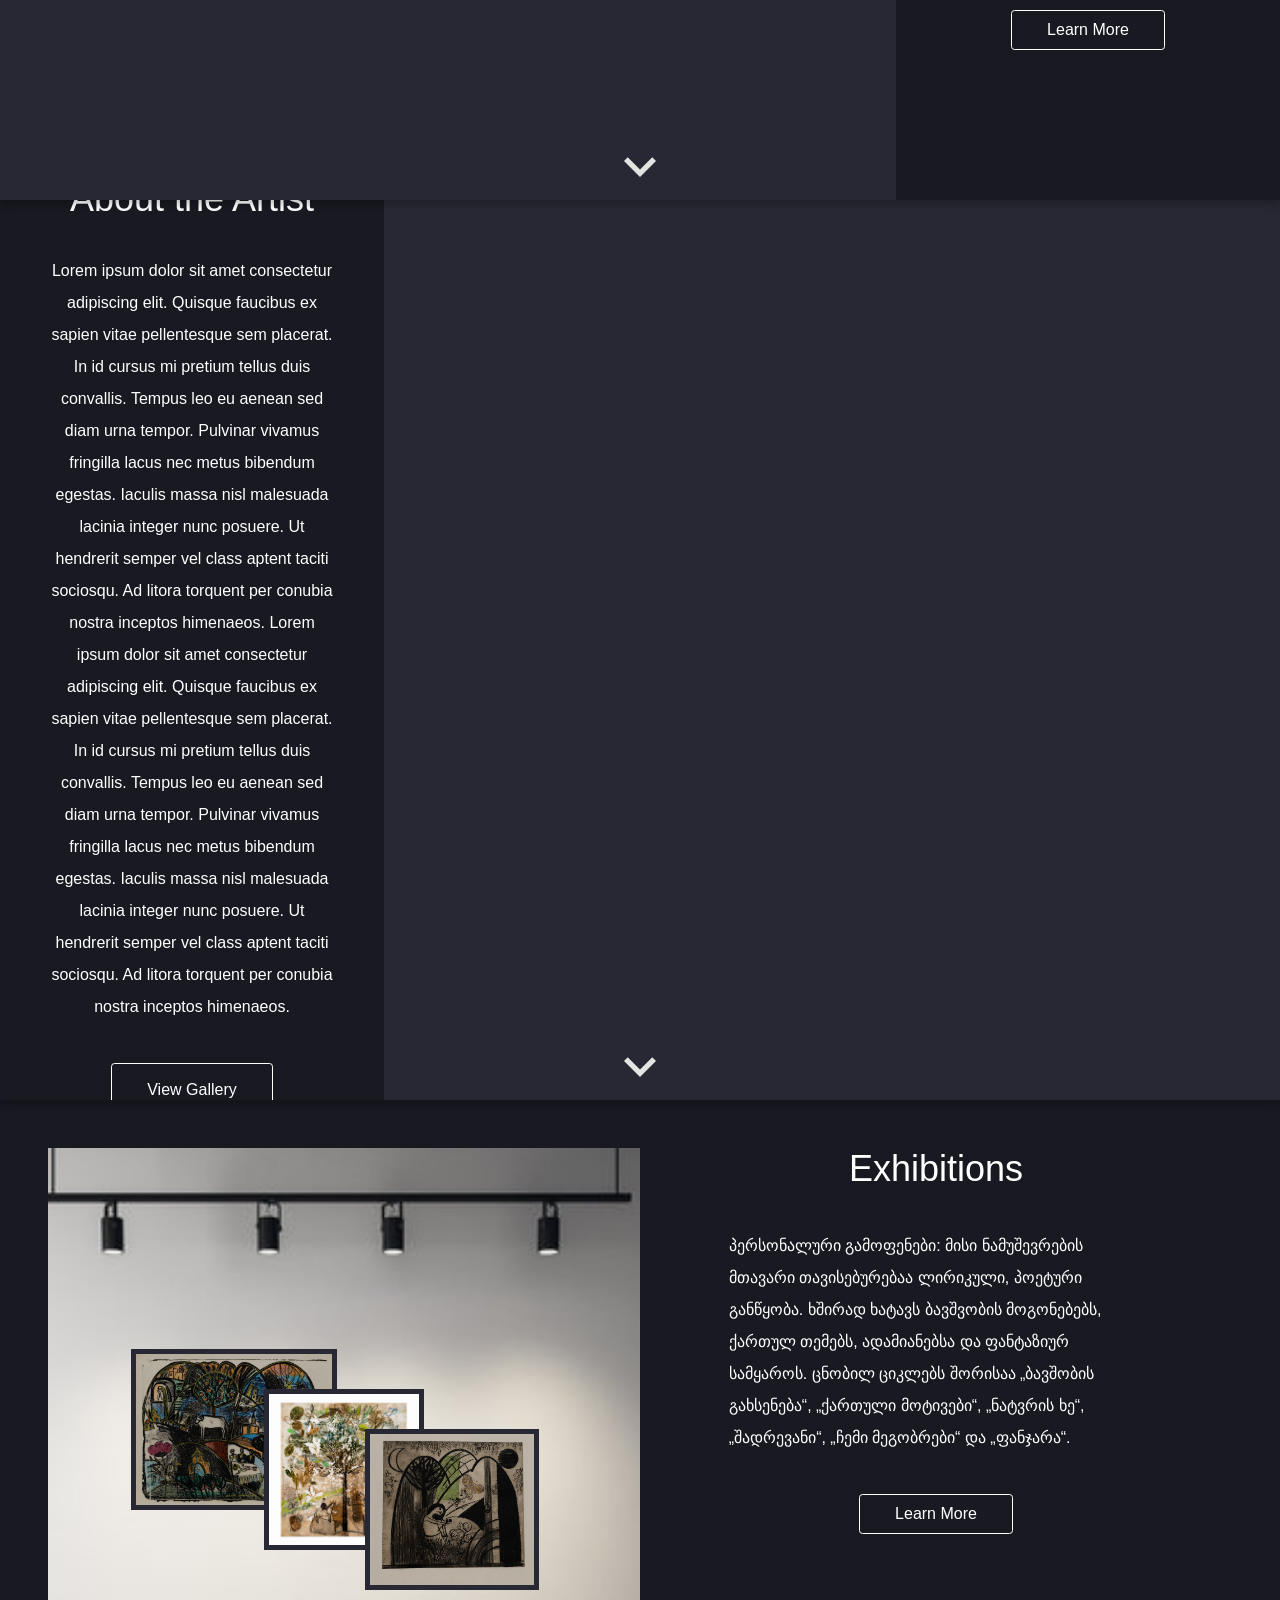
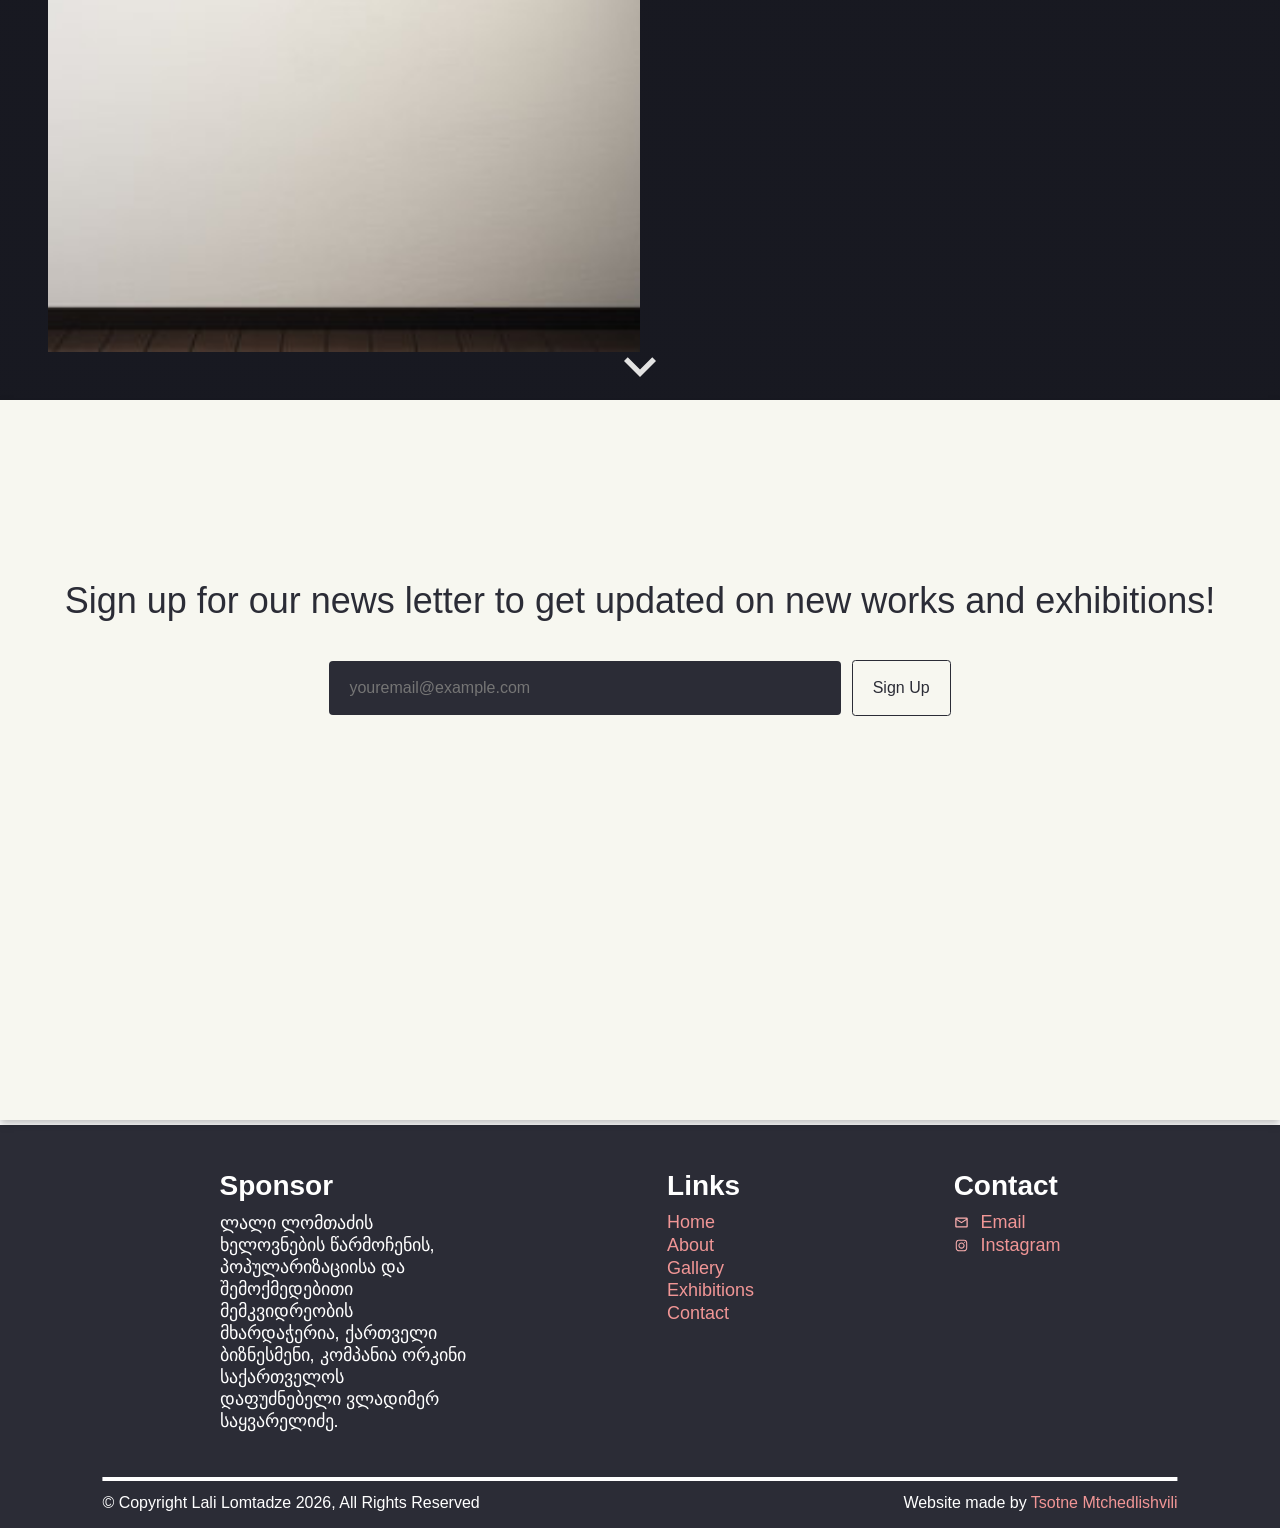
==== commit 35aa9be8: "Bring the site up to its final alpha stage Ready to push" ====
--- a/about.html
+++ b/about.html
@@ -204,15 +204,7 @@
                  
             <div class="footer_Column">
                 <h3>Sponsor</h3>
-                ლალი ლომთაძის ხელოვნების წარმოჩენის, პოპულარიზაციისა და შემოქმედებითი მემკვიდრეობის მხარდაჭერია, ქართველი ბიზნესმენი, კომპანია ორკინი საქართველოს დაფუძნებელი ვლადიმერ საყვარელიძე.
-            </div>
-            <div class="footer_Column">
-                <h3>Contact</h3>
-                <address>
-                    <div class="description_Footer"><div class="footer_Icon_One" aria-hidden="true"></div> Tbilisi, Takaishvili st. 3</div>
-                    <div class="description_Footer"><div class="footer_Icon_Two" aria-hidden="true"></div> Phone: <span><a href="tel:+995599203120">+995 599 203 120</a></span></div>
-                    <div class="description_Footer"><div class="footer_Icon_Three" aria-hidden="true"></div> Email: <span><a href="mailto:thespace@thespacerenovations.com">thespace@thespacerenovations.com</a></span></div>
-                </address>
+                <p>ლალი ლომთაძის ხელოვნების წარმოჩენის, პოპულარიზაციისა და შემოქმედებითი მემკვიდრეობის მხარდაჭერია, ქართველი ბიზნესმენი, კომპანია ორკინი საქართველოს დაფუძნებელი ვლადიმერ საყვარელიძე.</p>
             </div>
             <div class="footer_Column">
                 <h3>Links</h3>
@@ -225,6 +217,14 @@
                 </ul>
             </div>
             <div class="footer_Column">
+                <h3>Contact</h3>
+                <ul>
+                    <!-- <li class="social_Link"><div class="footer_Icon_Three" aria-hidden="true"></div><span><a href="mailto:lali.lomtadze.art@gmail.com">Email</a></span></li> -->
+                    <li class="social_Link"><div class="footer_Social_Icon" id="soc_One" aria-hidden="true"></div><a href="mailto:lali.lomtadze.art@gmail.com">Email</a></li>
+                    <li class="social_Link"><div class="footer_Social_Icon" id="soc_Three" aria-hidden="true"></div><a href="">Instagram</a></li>
+                </ul>
+            </div>
+            <!-- <div class="footer_Column">
                 <h3>Social Media</h3>
                 <ul>
                     <li class="social_Link"><div class="footer_Social_Icon" id="soc_One" aria-hidden="true"></div><a href="">LinkedIn</a></li>
@@ -232,12 +232,12 @@
                     <li class="social_Link"><div class="footer_Social_Icon" id="soc_Three" aria-hidden="true"></div><a href="">Instagram</a></li>
                     <li class="social_Link"><div class="footer_Social_Icon" id="soc_Four" aria-hidden="true"></div><a href="">Tiktok</a></li>
                 </ul>
-            </div>
+            </div> -->
         </div>
         <div class="footer-divider"></div>
         <div class="footer_Div_Lower">
             <p class="copyright">© Copyright Lali Lomtadze 2026, All Rights Reserved</p>
-            <p class="author">Website made by Tsotne Mtchedlishvili</p>
+            <p class="author">Website made by <a href="https://tsotnemtchedlishvili.ge">Tsotne Mtchedlishvili</a></p>
         </div>
     </footer>
 </body>
--- a/Styles/styles.css
+++ b/Styles/styles.css
@@ -7,7 +7,7 @@
 
         font-family: Arial, Helvetica, sans-serif;
 
-        --text-color: #2f2a26;
+        --text-color: white;
 
         --text-color-alt: #5c534c;
 
@@ -32,11 +32,11 @@
         --font-size-title-two: clamp(0.2rem, 2vw + 0.6rem, 2rem);
         --font-size-title-three: clamp(0.2rem, 0.8vw + 0.4rem, 2rem);
 
-        --primary-color: rgba(23, 24, 32, 0.95);
-
-        --primary-darker: #bfb6a8;
-
-        --secondary-color: #8a8176;
+        --primary-color: rgb(43, 44, 54);
+
+        --primary-darker: rgba(23, 24, 32, 0.95);
+
+        --secondary-color: white;
 
         --tertiary-color: #f4f1ec;
 
@@ -94,9 +94,9 @@
         /* DO NOT DELETE BELOW THIS */
 
 
-        --footer-Text: #7a7268;
-
-        --footer-headers: #4e463f;
+        --footer-Text: white;
+
+        --footer-headers: white;
 
         /* Font Sizes */
 
--- a/Styles/about.css
+++ b/Styles/about.css
@@ -301,8 +301,16 @@
 
 .about_Section_6 {
 
-    background-color: rgb(184, 89, 89);
+    /* background-color: rgb(184, 89, 89); */
+    background-color: #f7f7f0;
+    color: rgb(43, 44, 54);
     height: 80vh;
+}
+
+#email_Input {
+
+    background-color: rgb(43, 44, 54);
+    color: #f7f7f0;
 }
 
 .section6_Container {
@@ -314,6 +322,16 @@
     flex-direction: column;
     gap: 3vw;
     height: 100%;
+}
+
+.section6_Container .generic_Button {
+        border-color: rgb(43, 44, 54);
+        color: rgb(43, 44, 54);
+    }
+
+.section6_Container .generic_Button:hover {
+    border-color: rgb(241, 150, 150);
+    color: rgb(241, 150, 150);
 }
 
 .form_Group {
@@ -330,7 +348,7 @@
     padding: clamp(12px, 1.8vw, 18px) clamp(14px, 2vw, 20px);
     border: 1px solid var(--border);
     border-radius: 4px;
-    background: white;
+    /* background: white; */
     font-family: var(--font);
     font-size: clamp(14px, 1.3vw, 16px);
     /* color: white; */
@@ -352,7 +370,167 @@
 }
 
 
-
+@media (max-width: 1000px) {
+
+    .generic_Button {
+        position: relative;
+        z-index: 15;
+    }
+
+    section {
+
+        min-height: max-content;
+        height: unset;
+        display: flex;
+        gap: 5vw;
+    }
+
+    .banner_Content_Centerer {
+
+        flex-direction: column-reverse;
+        justify-content: center;
+        text-align: center;
+        height: max-content;
+        padding-bottom: clamp(80px, 20vw, 120px) !important;
+        padding-top: calc(2*var(--section-separator-unit));
+    }
+
+    .banner_Text_Container {
+
+        width: 90vw;
+        max-width: unset;
+    }
+
+    .jump_To_Arrow {
+
+        width: clamp(80px, 20vw, 120px) !important;
+        height: clamp(80px, 20vw, 120px) !important; 
+    }
+
+    .section3_Container, .section4_Container {
+
+        width: 100%;
+        z-index: 1;
+        position: relative;
+        padding-block: clamp(80px, 20vw, 120px);
+        gap: 5vh;
+        /* padding-bottom: clamp(80px, 20vw, 120px) !important; */
+        /* padding-top: calc(2*var(--section-separator-unit)); */
+    }
+
+    .section5_Container {
+
+        display: flex;
+        flex-direction: column-reverse;
+        padding-inline: 5vw;
+        gap: 5vh;
+        padding-block: clamp(80px, 20vw, 120px);
+        /* height: 200vh; */
+    }
+
+    .section6_Container {
+
+        /* display: flex;
+        flex-direction: column-reverse; */
+        padding-inline: 5vw;
+        gap: 5vw;
+    }
+
+    .sign_Up_Part {
+
+        width: 100%;
+        min-height: max-content;
+        align-items: center;
+        justify-content: center;
+    }
+
+    .form_Group {
+
+        /* padding: clamp(12px, 1.8vw, 18px) clamp(14px, 2vw, 20px); */
+        flex-grow: 1;
+        height: unset;
+    }
+
+    .form_Group input {
+
+        padding: clamp(12px, 1.8vw, 18px) clamp(14px, 2vw, 20px);
+        font-size: inherit;
+    }
+
+    .section6_Container .generic_Button {
+
+        width: 20%;
+        min-width: max-content;
+        text-align: center;
+    }
+
+    .content_Window_One {
+
+        /* width: 100%; */
+        height: 50vh;
+        width: auto;
+    }
+    
+    .section5_Description {
+
+        width: unset;
+    }
+
+    .content_Window_Two {
+
+        width: unset;
+        gap: 5vh;
+    }
+
+    .arrow_Centerer {
+
+        z-index: 2 !important;
+    }
+
+    .section_Slide_Left {
+
+        animation: 400ms forwards ease-in-out slide-in-left-phone;
+    }
+
+    .section_Slide_Right {
+        opacity: 1;
+        visibility: 1;
+        animation: 400ms forwards ease-in-out slide-in-right-phone;
+    }
+
+
+
+
+
+
+    @keyframes slide-in-left-phone {
+        from {
+            translate: 100%;
+            /* scale: 200% 1; */
+            position: absolute;
+        }
+
+        to {
+            translate: 0;
+            /* scale: 100% 1; */
+            position: relative;
+        }
+    }
+
+    @keyframes slide-in-right-phone {
+        from {
+            translate: -100%;
+            /* scale: 200% 1; */
+            position: absolute;
+        }
+
+        to {
+            translate: 0;
+            /* scale: 100% 1; */
+            position: relative;
+        }
+    }
+}
 
 
 
--- a/Styles/footer.css
+++ b/Styles/footer.css
@@ -1,6 +1,7 @@
 footer {
     background-color: rgb(43, 44, 54);
     overflow: wrap;
+    color: var(--footer-Text);
   }
 
   footer a {
@@ -20,10 +21,12 @@
     
   }
 
-  footer h4 {
-
-    color: var(--footer-headers);
+  footer h3 {
+
+    color: var(--footer-Text);
     font-weight: 900 ;
+    margin-bottom: clamp(10px, 0.5vw, 20px);
+    width: max-content;
   }
 
   .footer_Div {
@@ -50,11 +53,12 @@
     max-width: 600px;
     display: flex;
     flex-direction: column;
-    align-items: center;
+    align-items: left;
+    justify-content: center;
     /* text-align: center; */
   }
 
-  .footer_Column h4 {
+  .footer_Column h3 {
 
         text-align: center;
   }
@@ -112,6 +116,7 @@
     display: flex;
     flex-direction: column;
     justify-content: space-between;
+    align-items: center;
 
     gap: clamp(5px, 3vw, 20px);
 
@@ -168,7 +173,7 @@
   }
 
   .footer_Icon_Three {
-    background-image: url(../Images/Icons/mail_30dp_7D7D7D_FILL0_wght400_GRAD0_opsz24.svg);
+    background-image: url(../images/Icons/mail_24dp_08BFFF_FILL0_wght400_GRAD0_opsz24.svg);
   }
 
   .social_Link {
@@ -191,7 +196,7 @@
 
     display: inline-block;
     content: "";
-    background-image: url(../Images/Icons/socials/linkedin-svgrepo-com.svg);
+    background-image: url(../images/Icons/mail_24dp_08BFFF_FILL0_wght400_GRAD0_opsz24.svg);
   }
   #soc_Two {
 
@@ -203,7 +208,7 @@
 
     display: inline-block;
     content: "";
-    background-image: url(../Images/Icons/socials/instagram-svgrepo-com.svg);
+    background-image: url(../images/Icons/socials/instagram-svgrepo-com.svg);
   }
   #soc_Four {
 
@@ -273,7 +278,7 @@
     }
 
 
-    .footer_Column h4 {
+    .footer_Column h3 {
       text-align: unset;
     }
   
@@ -359,9 +364,9 @@
       background-image: url(../Images/Icons/phone_in_talk_30dp_7D7D7D_FILL0_wght400_GRAD0_opsz24.svg);
     }
   
-    .footer_Icon_Three {
+    /* .footer_Icon_Three {
       background-image: url(../Images/Icons/mail_30dp_7D7D7D_FILL0_wght400_GRAD0_opsz24.svg);
-    }
+    } */
   
     .social_Link {
   
@@ -383,26 +388,25 @@
   
       display: inline-block;
       content: "";
-      background-image: url(../Images/Icons/socials/linkedin-svgrepo-com.svg);
+      /* background-image: url(../Images/Icons/socials/linkedin-svgrepo-com.svg); */
     }
     #soc_Two {
   
       display: inline-block;
       content: "";
-      background-image: url(../Images/Icons/socials/facebook-color-svgrepo-com.svg);
+      /* background-image: url(../Images/Icons/socials/facebook-color-svgrepo-com.svg); */
     }
     #soc_Three {
   
       display: inline-block;
       content: "";
-      background-image: url(../Images/Icons/socials/instagram-svgrepo-com.svg);
+      /* background-image: url(../Images/Icons/socials/instagram-svgrepo-com.svg); */
     }
     #soc_Four {
   
       display: inline-block;
       content: "";
-      background-image: url(../Images/Icons/socials/tiktok-svgrepo-com\(1\).svg);
-      /* background-color: #003f58; */
+      /* background-image: url(../Images/Icons/socials/tiktok-svgrepo-com\(1\).svg); */
     }
   
     .tos {
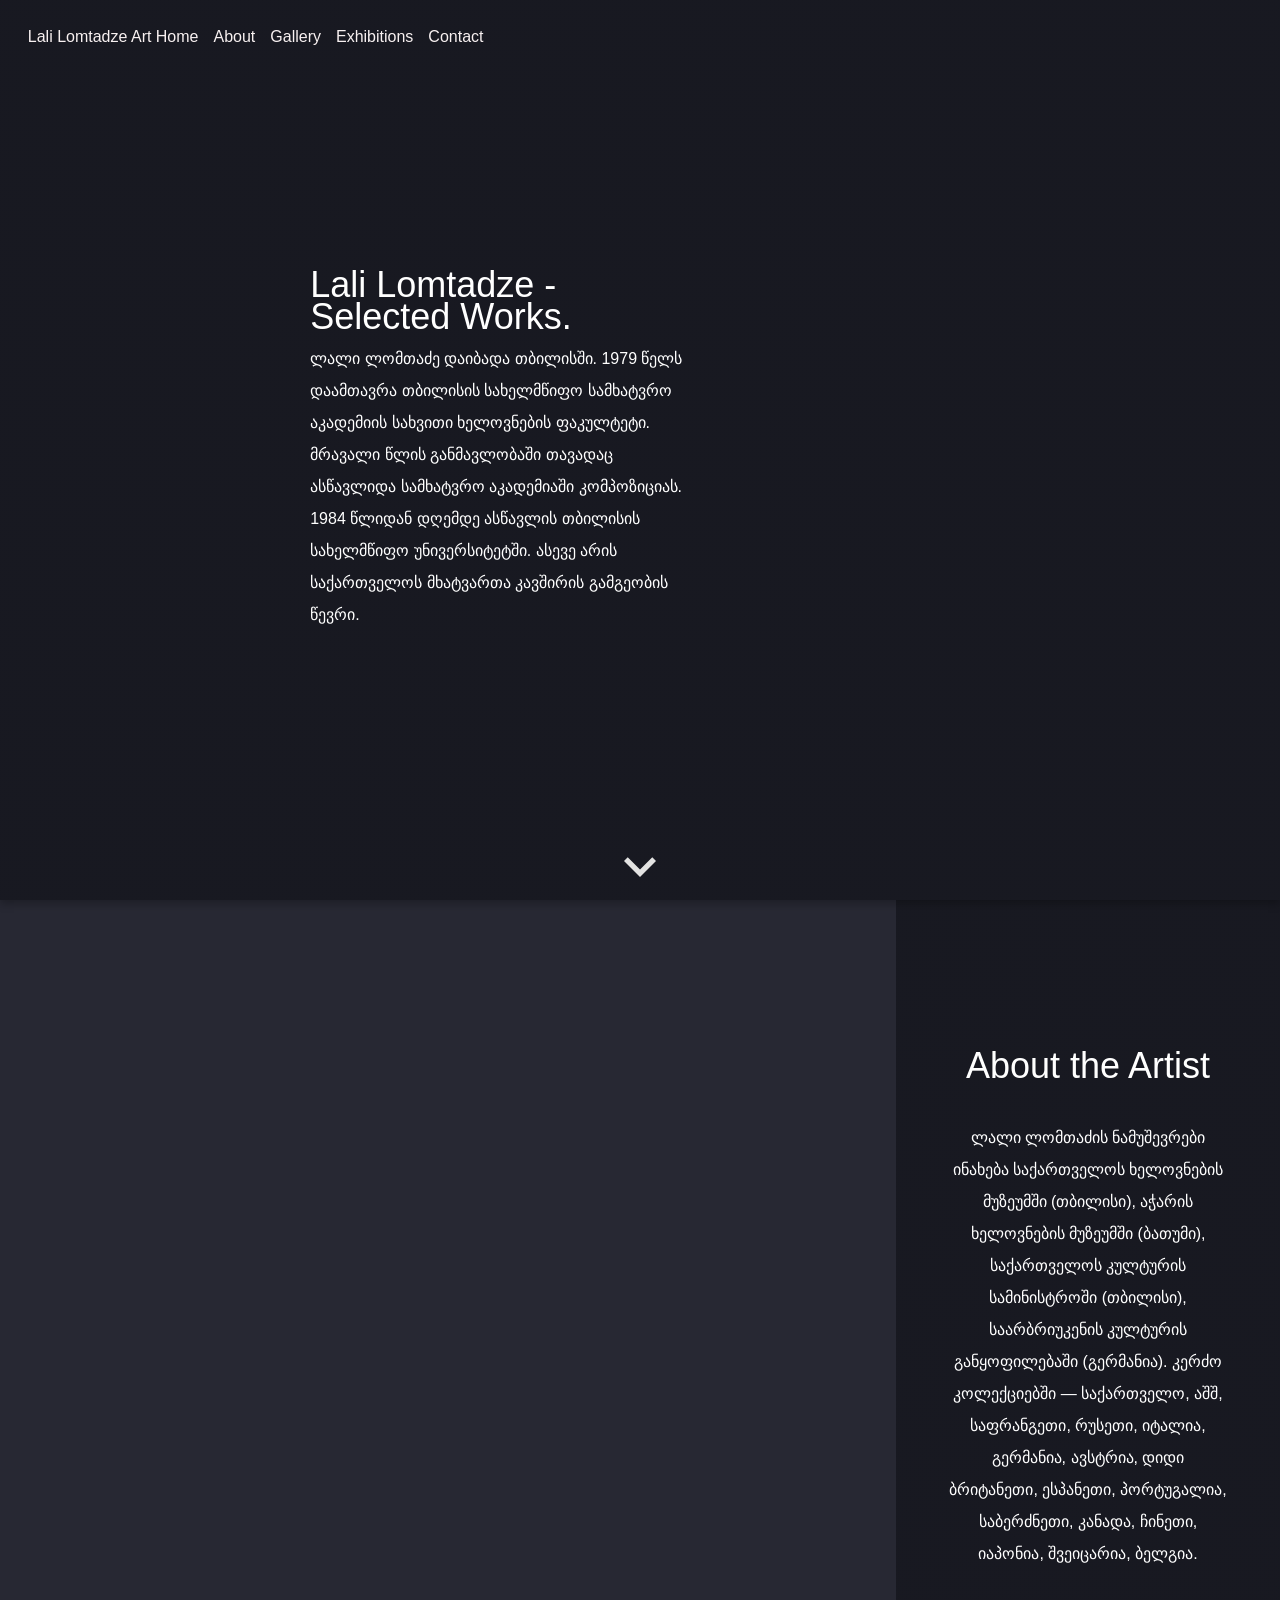
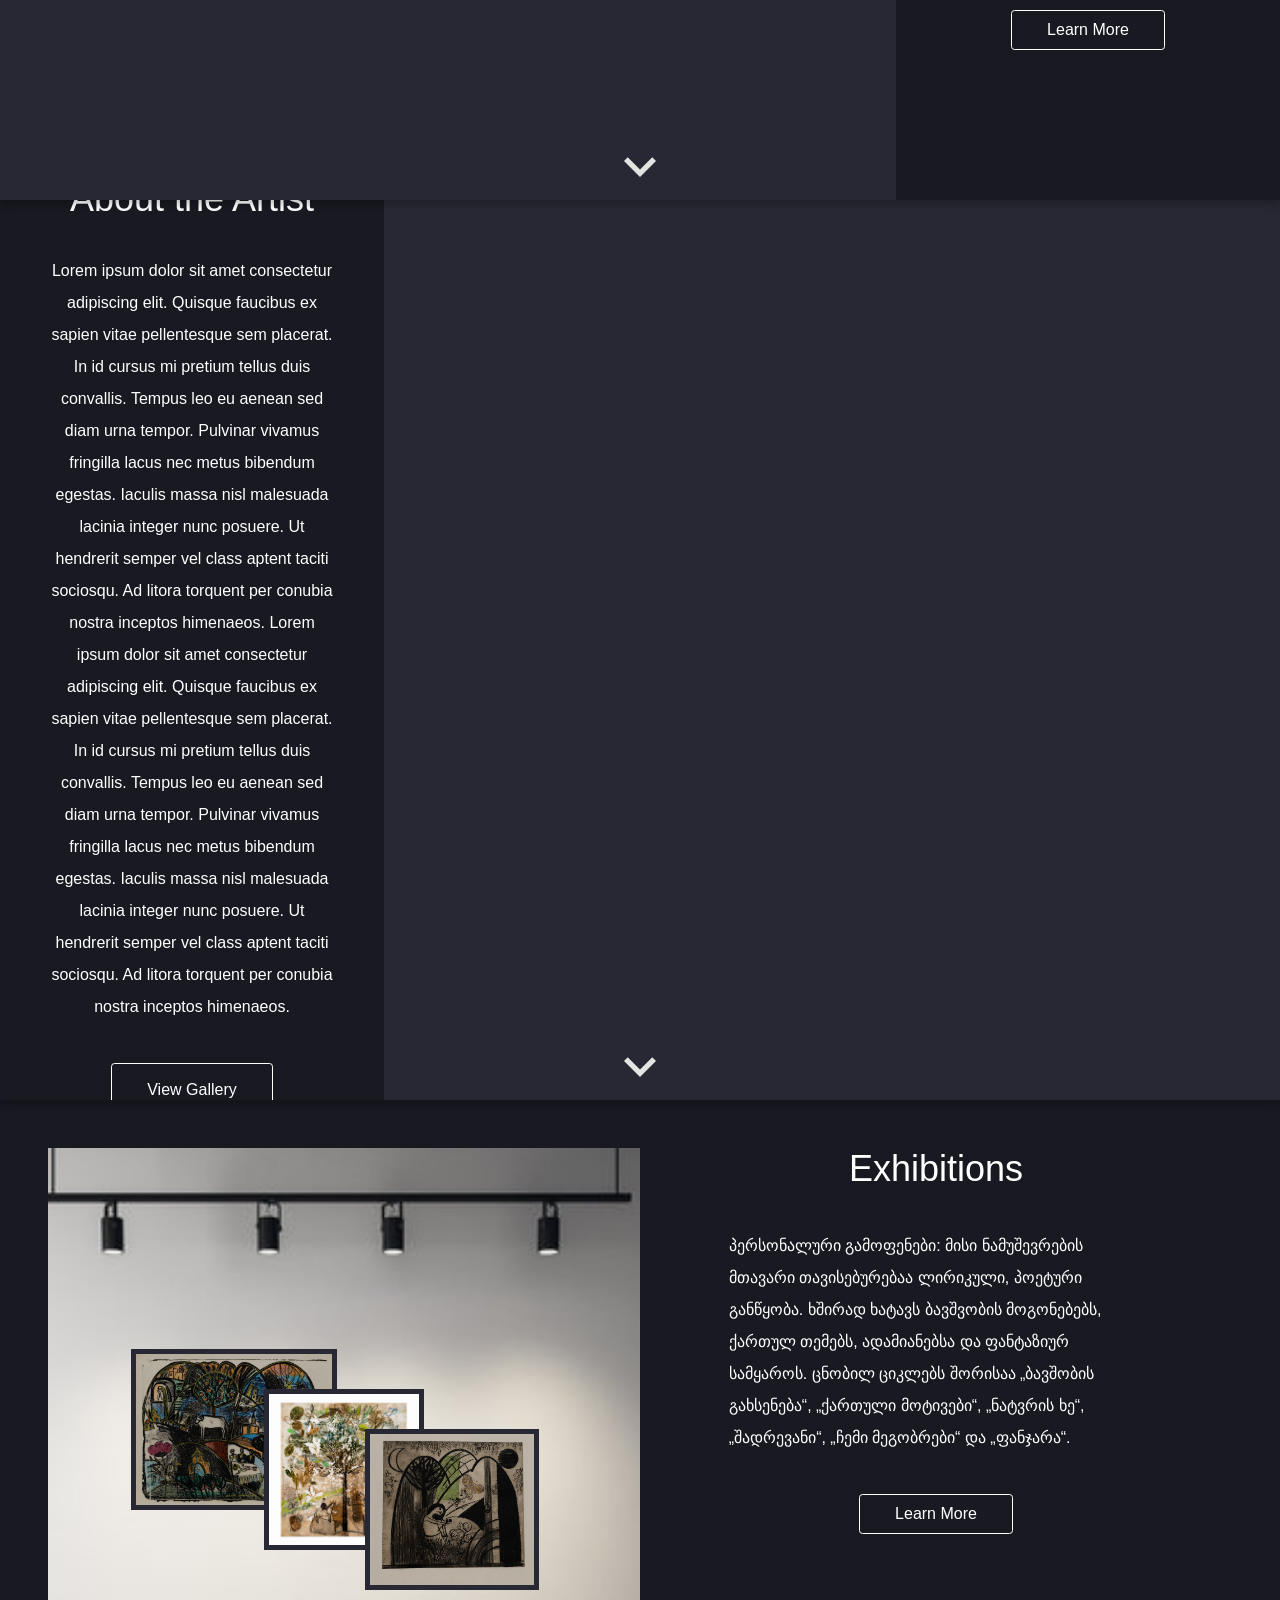
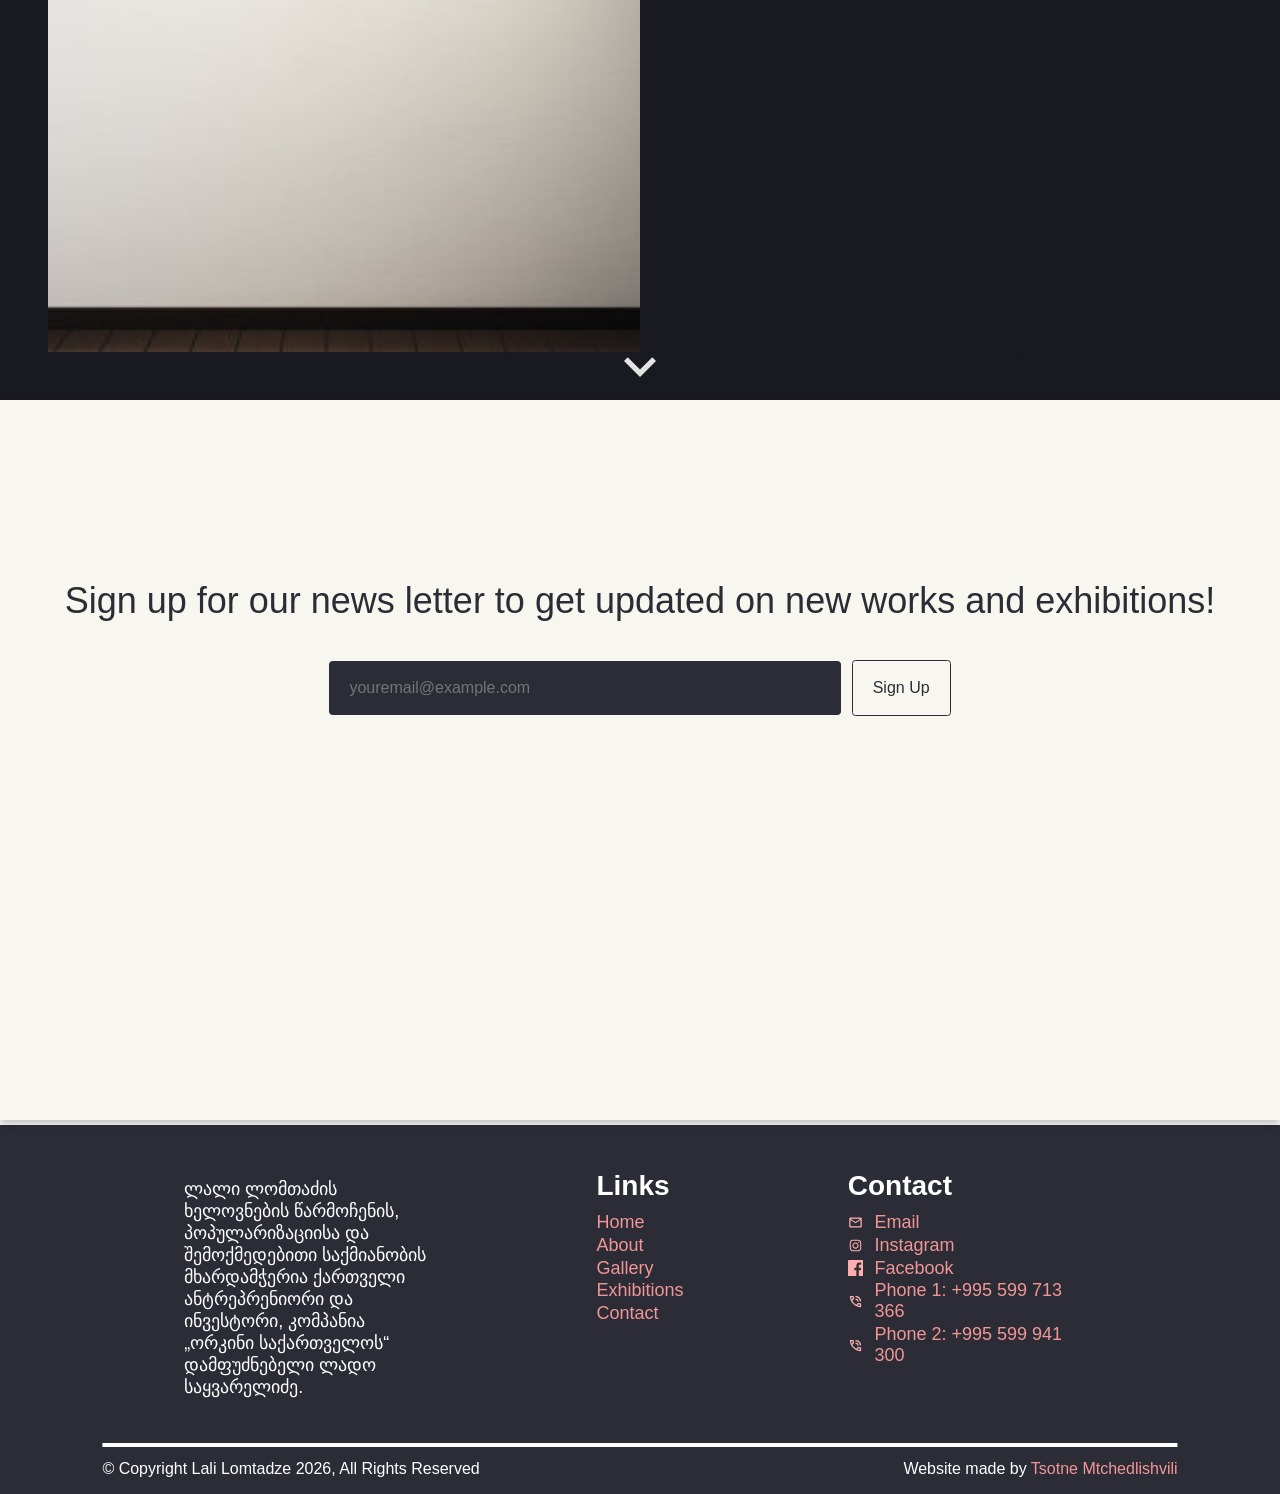
==== commit 8231f017: "Update to end of season 1 version This is the final, corrected version of the whole project at the e" ====
--- a/about.html
+++ b/about.html
@@ -80,7 +80,7 @@
                             Lali Lomtadze - Selected Works.
                         </h1>
                         <p class="about_Biography_Description">
-                            იგი დაიბადა 1955 წელს თბილისში და 1979 წელს დაამთავრა თბილისის სახელმწიფო
+                            ლალი ლომთაძე დაიბადა თბილისში. 1979 წელს დაამთავრა თბილისის სახელმწიფო
                             სამხატვრო აკადემიის სახვითი ხელოვნების ფაკულტეტი. მრავალი წლის განმავლობაში
                             თავადაც ასწავლიდა სამხატვრო აკადემიაში კომპოზიციას. 1984 წლიდან დღემდე ასწავლის
                             თბილისის სახელმწიფო უნივერსიტეტში. ასევე არის საქართველოს მხატვართა კავშირის
@@ -203,8 +203,8 @@
                  alt="Company Logo" class="footer_Logo" width="50"> -->
                  
             <div class="footer_Column">
-                <h3>Sponsor</h3>
-                <p>ლალი ლომთაძის ხელოვნების წარმოჩენის, პოპულარიზაციისა და შემოქმედებითი მემკვიდრეობის მხარდაჭერია, ქართველი ბიზნესმენი, კომპანია ორკინი საქართველოს დაფუძნებელი ვლადიმერ საყვარელიძე.</p>
+                <!-- <h3>Sponsor</h3> -->
+                <p>ლალი ლომთაძის ხელოვნების წარმოჩენის, პოპულარიზაციისა და შემოქმედებითი საქმიანობის მხარდამჭერია ქართველი ანტრეპრენიორი და ინვესტორი, კომპანია „ორკინი საქართველოს“ დამფუძნებელი ლადო საყვარელიძე.</p>
             </div>
             <div class="footer_Column">
                 <h3>Links</h3>
@@ -221,7 +221,10 @@
                 <ul>
                     <!-- <li class="social_Link"><div class="footer_Icon_Three" aria-hidden="true"></div><span><a href="mailto:lali.lomtadze.art@gmail.com">Email</a></span></li> -->
                     <li class="social_Link"><div class="footer_Social_Icon" id="soc_One" aria-hidden="true"></div><a href="mailto:lali.lomtadze.art@gmail.com">Email</a></li>
-                    <li class="social_Link"><div class="footer_Social_Icon" id="soc_Three" aria-hidden="true"></div><a href="">Instagram</a></li>
+                    <li class="social_Link"><div class="footer_Social_Icon" id="soc_Three" aria-hidden="true"></div><a href="https://www.instagram.com/lali_lomtadze_art">Instagram</a></li>
+                    <li class="social_Link"><div class="footer_Social_Icon" id="soc_Two" aria-hidden="true"></div><a href="https://www.facebook.com/lali.lomtadze.5">Facebook</a></li>
+                    <li class="social_Link"><div class="footer_Social_Icon" id="soc_Four" aria-hidden="true"></div><a href="tel:+995599713366">Phone 1: +995 599 713 366</a></span></li>
+                    <li class="social_Link"><div class="footer_Social_Icon" id="soc_Five" aria-hidden="true"></div><span><a href="tel:+995599941300">Phone 2: +995 599 941 300</a></span></li>
                 </ul>
             </div>
             <!-- <div class="footer_Column">
--- a/Styles/footer.css
+++ b/Styles/footer.css
@@ -202,7 +202,7 @@
 
     display: inline-block;
     content: "";
-    background-image: url(../Images/Icons/socials/facebook-color-svgrepo-com.svg);
+    background-image: url(../images/Icons/socials/facebook-color-svgrepo-com.svg);
   }
   #soc_Three {
 
@@ -214,9 +214,15 @@
 
     display: inline-block;
     content: "";
-    background-image: url(../Images/Icons/socials/tiktok-svgrepo-com\(1\).svg);
-    background-color: #414141;
-  }
+    background-image: url(../images/Icons/call_30dp_08BFFF_FILL0_wght400_GRAD0_opsz24.svg);
+  }
+
+  #soc_Five {
+  
+      display: inline-block;
+      content: "";
+      background-image: url(../images/Icons/call_30dp_08BFFF_FILL0_wght400_GRAD0_opsz24.svg);
+    }
 
   @media (min-width: 1000px) {
 
@@ -408,6 +414,14 @@
       content: "";
       /* background-image: url(../Images/Icons/socials/tiktok-svgrepo-com\(1\).svg); */
     }
+
+    #soc_Five {
+  
+      display: inline-block;
+      content: "";
+      /* background-image: url(../Images/Icons/socials/tiktok-svgrepo-com\(1\).svg); */
+    }
+  
   
     .tos {
   
